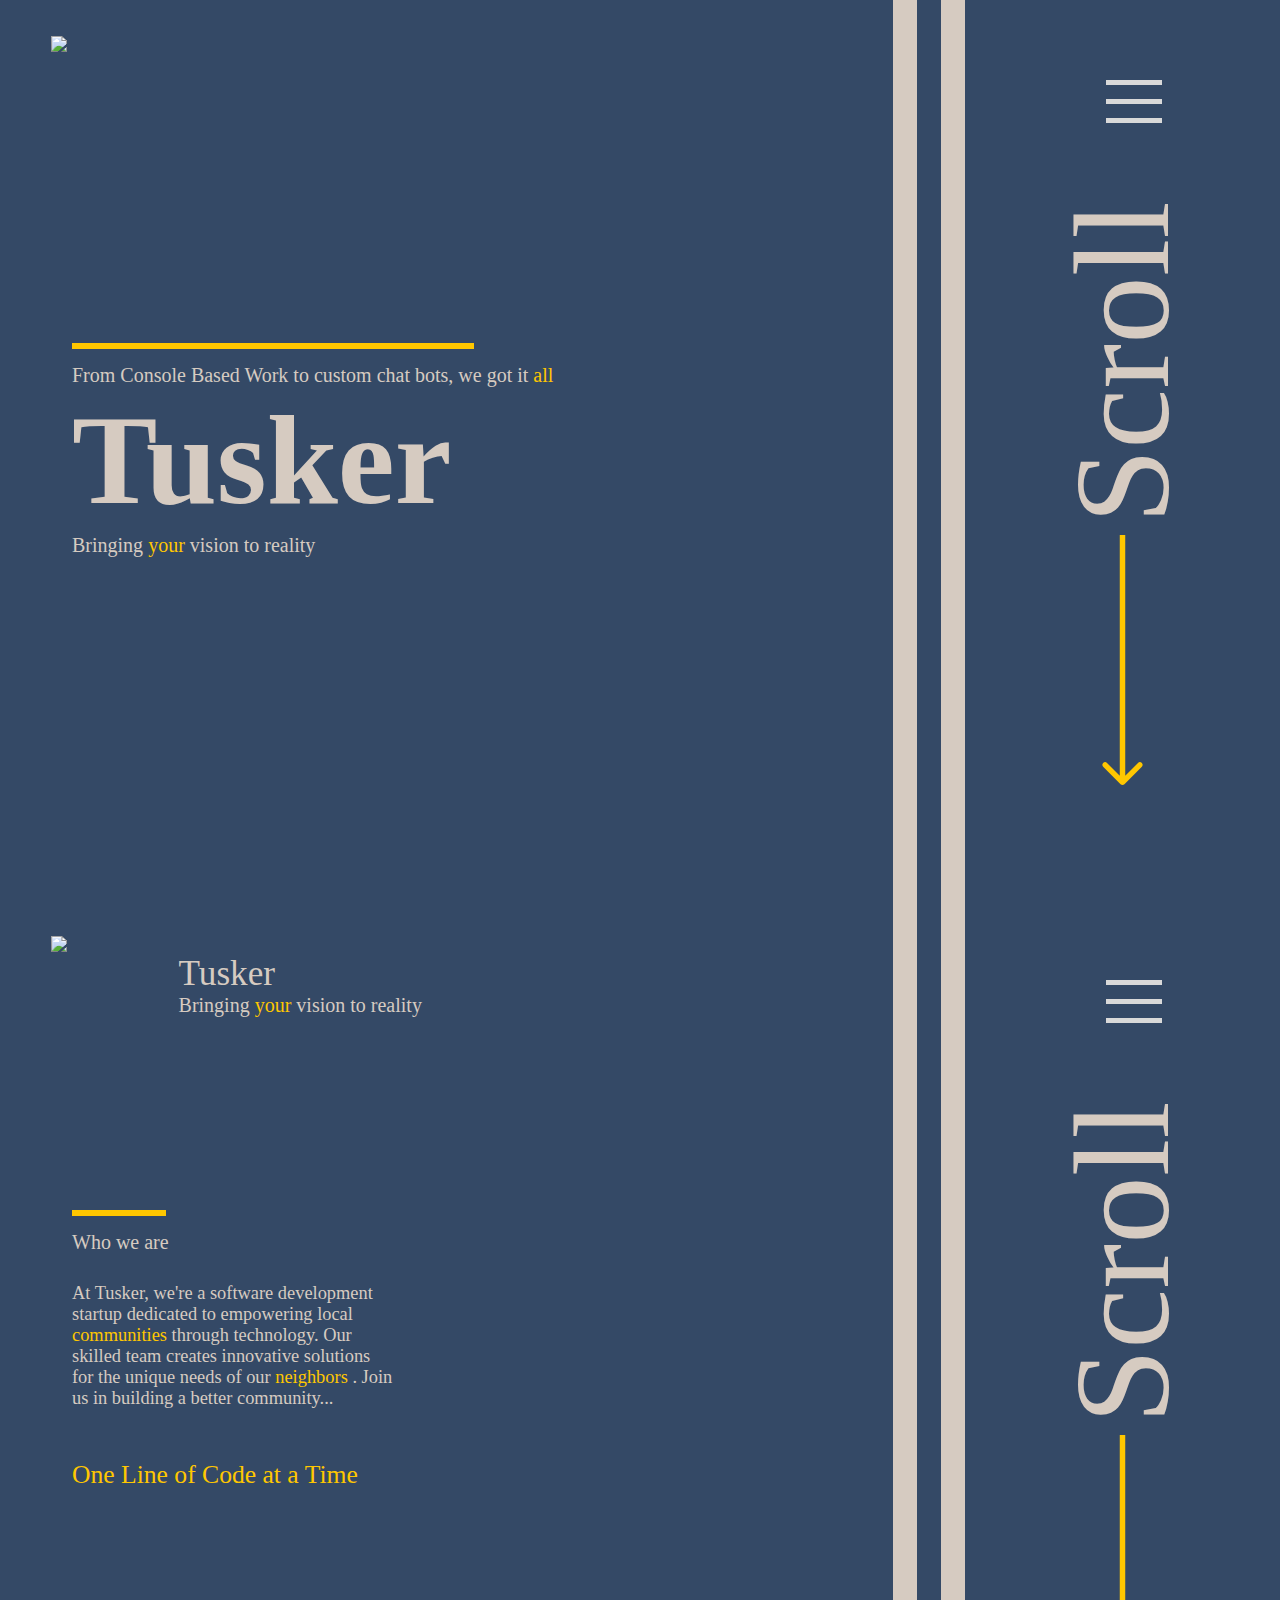
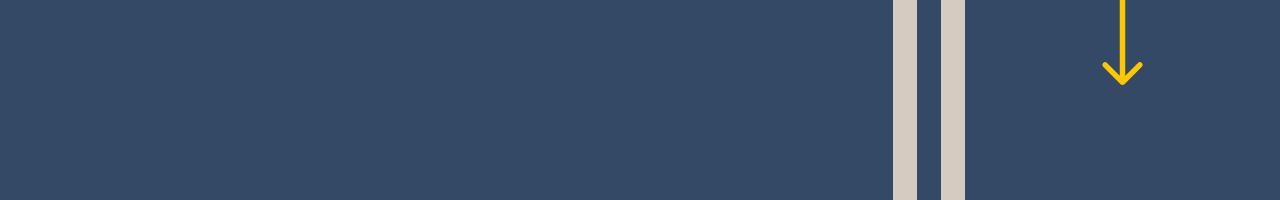
==== index.html @ 4f3f6323 "Created "Scroll"" ====
<!DOCTYPE html>
<html lang="en">
<head>
    <meta charset="UTF-8">
    <meta http-equiv="X-UA-Compatible" content="IE=edge">
    <meta name="viewport" content="width=device-width, initial-scale=1.0">
    <link rel="stylesheet" href="styles.css">
    <style>

        

        html {
            margin-bottom: 0;
            padding-bottom: 0;
    
        }
    
        .scroll-area{
            height: 100vh;
            color: white;
        
        }
    
        .page{
            display: flex;
            flex-direction: row;
        }
    
    
    </style>
    <title>Tusker | About</title>
</head>
<body>
 <div class="scroll-area">
<div class="page">
    <div class="one">
        <img src="./Branding/Tusker-Logo.png" class="logo">

        <div class="scroll-res">
            <h2>Scroll</h2>
            <svg  width="24" height="24" xmlns="http://www.w3.org/2000/svg" fill-rule="evenodd" clip-rule="evenodd"><path d="M11 21.883l-6.235-7.527-.765.644 7.521 9 7.479-9-.764-.645-6.236 7.529v-21.884h-1v21.883z"/></svg>
        </div>
        <div class="landing-body">
            <div class="line"></div>
            <h2>From Console Based Work to custom chat bots, we got it <span class="yellow">all</span></h2>
            <h1>Tusker</h1>
            <h3>Bringing <span class="yellow">your</span> vision to reality</h2>
            <svg class="nav-btn" width="56" height="43" viewBox="0 0 56 43" fill="#D6CBC1" xmlns="http://www.w3.org/2000/svg">
                    <rect width="56" height="5" fill="#D9D9D9"/>
                    <rect y="38" width="56" height="5" fill="#D9D9D9"/>
                    <rect y="19" width="56" height="5" fill="#D9D9D9"/>
            </svg>
        </div>
    </div>   
    <div class="two"></div>   
    <div class="three"></div>  
    <div class="four"></div>  
    <div class="five">
        <div class="sidebar">
            <h1>Scroll</h1>
            <svg width="75" height="250" viewBox="0 0 46 274" fill="none" xmlns="http://www.w3.org/2000/svg">
                <path d="M20.8787 273.121C22.0503 274.293 23.9497 274.293 25.1213 273.121L44.2132 254.029C45.3848 252.858 45.3848 250.958 44.2132 249.787C43.0416 248.615 41.1421 248.615 39.9706 249.787L23 266.757L6.02944 249.787C4.85786 248.615 2.95837 248.615 1.7868 249.787C0.615223 250.958 0.615223 252.858 1.7868 254.029L20.8787 273.121ZM20 0L20 271H26L26 0L20 0Z" fill="#FFC700"/>
                </svg>
                
        </div>
        <svg class="nav-btn" width="56" height="43" viewBox="0 0 56 43" fill="#D6CBC1" xmlns="http://www.w3.org/2000/svg">
            <rect width="56" height="5" fill="#D9D9D9"/>
            <rect y="38" width="56" height="5" fill="#D9D9D9"/>
            <rect y="19" width="56" height="5" fill="#D9D9D9"/>
            </svg>
    </div>
</div>  
</div>

 <div  class="scroll-area">
    <div class="page">
        <div class="one">
            <img src="./Branding/Tusker-Logo.png" class="logo1">
            <div class="scroll-res">
                <h2>Scroll</h2>
                <svg  width="24" height="24" xmlns="http://www.w3.org/2000/svg" fill-rule="evenodd" clip-rule="evenodd"><path d="M11 21.883l-6.235-7.527-.765.644 7.521 9 7.479-9-.764-.645-6.236 7.529v-21.884h-1v21.883z"/></svg>
            </div>
            <svg class="nav-btn1" width="56" height="43" viewBox="0 0 56 43" fill="#D6CBC1" xmlns="http://www.w3.org/2000/svg">
                <rect width="56" height="5" fill="#D9D9D9"/>
                <rect y="38" width="56" height="5" fill="#D9D9D9"/>
                <rect y="19" width="56" height="5" fill="#D9D9D9"/>
        </svg>
            <div class="branding">
                <h1>Tusker</h1>
                <h2>Bringing <span class="yellow">your</span> vision to reality</h2>
            </div>
            <div class="scroll-res1">
                <h2>Scroll</h2>
                <svg  width="24" height="24" xmlns="http://www.w3.org/2000/svg" fill-rule="evenodd" clip-rule="evenodd"><path d="M11 21.883l-6.235-7.527-.765.644 7.521 9 7.479-9-.764-.645-6.236 7.529v-21.884h-1v21.883z"/></svg>
            </div>
            <div class="about-body">
                <div class="line" style="width: 11.41%;"></div>
                <h2>Who we are</h2>
                <h3>At Tusker, we're a software development startup dedicated to empowering local <span class="yellow">communities</span>  through technology. Our skilled team creates innovative solutions for the unique needs of our <span class="yellow">neighbors</span> . Join us in building a better community...</h2>
                <h1>One Line of Code at a Time</h1>
    
            </div>
        </div>   
        <div class="two"></div>   
        <div class="three"></div>  
        <div class="four"></div>  
        <div class="five">
            <div class="sidebar">
                <h1>Scroll</h1>
                <svg width="75" height="250" viewBox="0 0 46 274" fill="none" xmlns="http://www.w3.org/2000/svg">
                    <path d="M20.8787 273.121C22.0503 274.293 23.9497 274.293 25.1213 273.121L44.2132 254.029C45.3848 252.858 45.3848 250.958 44.2132 249.787C43.0416 248.615 41.1421 248.615 39.9706 249.787L23 266.757L6.02944 249.787C4.85786 248.615 2.95837 248.615 1.7868 249.787C0.615223 250.958 0.615223 252.858 1.7868 254.029L20.8787 273.121ZM20 0L20 271H26L26 0L20 0Z" fill="#FFC700"/>
                    </svg>
                    
            </div>
            <svg class="nav-btn1" width="56" height="43" viewBox="0 0 56 43" fill="#D6CBC1" xmlns="http://www.w3.org/2000/svg">
                <rect width="56" height="5" fill="#D9D9D9"/>
                <rect y="38" width="56" height="5" fill="#D9D9D9"/>
                <rect y="19" width="56" height="5" fill="#D9D9D9"/>
                </svg>
    
        </div>  
    </div>





 
</body>

</html>
---- styles.css ----
@font-face {
    font-family: "Alef";
    src: url("/Fonts/Alef/Alef-Regular.ttf")
  }




body {
	margin: 0;
	padding: 0;
    height:100vh;
    overflow-x: hidden;
    background-color: #2f3233;
    overflow-y: auto;
}

.scroll-cont{
    display: flex;
    flex-direction: column;
}

.scroll-cont,.area{
    height: 600px
}



.one{
    height: 100vh;
    width: 69.792%;
    background-color: #344966;
    display: flex;
    flex-direction: column;
    justify-content: center;
}

.one .nav-btn{
    visibility: hidden;
}



.two{
    height: 100vh;
    width: 1.875%;
    background-color: #D6CBC1;
}

.three{
    height: 100vh;
    width: 1.875%;
    background-color: #344966;
}

.four{
    height: 100vh;
    width: 1.875%;
    background-color: #D6CBC1;
}

.five{
    height: 100vh;
    width: 24.583%;
    background-color: #344966;
}

.logo{
    position: absolute;
    top: 3.98%;
    left: 4.01%;
    height: 14%;

}

.logo1{
    position: absolute;
    top: 103.98%;
    left: 4.01%;
    height: 14%;

}

.branding{
    position: absolute;
    top: 106%;
    left: 13.95%;
    height: 14%;

}

.branding *{
    margin:0;
}

.branding h1{
    font-size: 2.2rem;
    font-family: Alef;
    color: #D6CBC1;
    font-weight: lighter;
}

.branding h2{
    font-size: 1.25rem;
    font-family: Alef;
    color: #D6CBC1;
    font-weight: lighter;

}



.landing-body{
    display: flex;
    flex-direction: column;
    align-items: flex-start;
    margin-left:8.06% ;
}

.landing-body *{
    margin-top: 0;
    margin-bottom: 0;
}

.yellow{
    color: #FFC700;
}

.line{

    border:none;
    width: 402px;
    height: 6px;
    background-color: #FFC700;

}

.scroll-res{
    visibility: hidden;
    position: absolute;
    left: 50%;
    bottom: 3%;
    display: flex;
    flex-direction: column;
    align-items: center;


}

.scroll-res *{
    margin: 0;
}

.scroll-res h2{
    color: #D6CBC1;
    font-family: Alef;
    font-size: 1rem;
}

.scroll-res svg{
    fill: #FFC700;
}

.scroll-res1{
    visibility: hidden;
    position: absolute;
    left: 50%;
    bottom: -97%;
    display: flex;
    flex-direction: column;
    align-items: center;


}

.scroll-res1 *{
    margin: 0;
}

.scroll-res1 h2{
    color: #D6CBC1;
    font-family: Alef;
    font-size: 1rem;
}

.scroll-res1 svg{
    fill: #FFC700;
}

.landing-body h2{
    color: #D6CBC1;
    font-family: Alef;
    font-weight: lighter;
    font-size: 1.25rem;
    margin-top: 15px;
    text-align: center;

}

.landing-body h1{
    font-family: Alef;
    font-size: 8rem;
    color: #D6CBC1;
}

.landing-body h3{
    color: #D6CBC1;
    font-family: Alef;
    font-weight: lighter;
    font-size: 1.25rem;
    margin-top: 0;
}

.sidebar{
    display: flex;
    flex-direction: column;
    justify-content: center;
    align-items: center;
    height: 100%;
 
   
  
}

.sidebar h1{
    transform: rotate(270deg);
    color: #D6CBC1;
    font-family: Alef;
    font-size: 15vh;
    font-weight: lighter;
    margin-top: 54%;
   

}

.sidebar svg{
    margin-top: 1.2%;
    fill: #D6CBC1;
}

.nav-btn{
    position: absolute;
    top: 8.89%;
    left: 86.40%;
}

.nav-btn1{
    position: absolute;
    top: 108.89%;
    left: 86.40%;
}

.about-body{
    display: flex;
    flex-direction: column;
    align-items: flex-start;
    margin-left:8.06% ;
}

.about-body *{
    margin-top: 0;
    margin-bottom: 0;
}

.about-body h2{
    color: #D6CBC1;
    font-family: Alef;
    font-weight: lighter;
    font-size: 1.25rem;
    margin-top: 15px;
    text-align: center;
}

.about-body h3{
    width: 39.4%;
    color: #D6CBC1;
    font-family: Alef;
    font-weight: lighter;
    font-size: 1.15rem;
    margin-top: 3.61%;
    text-align: left;

}

.about-body h1{
    font-family: Alef;
    font-size: 1.6rem;
    color: #FFC700;
    margin-top: 6.203%;
    font-weight: lighter;
    text-align: center;
}






@media only screen and (max-width: 1200px){

}

@media only screen and (max-width: 800px){
	.two{
        display: none;
    }

    .three{
        display: none;
    }

    .four{
        display: none;
    }

    .five{
        display: none;
    }

    .one{
        width: 100%;
    }
    .landing-body{
        justify-content: center;
        align-items: center;
    }

    .one .nav-btn{
        visibility: visible;
    }

    
    .one .nav-btn1{
        visibility: visible;
    }


    .scroll-res{
        visibility: visible;
    }

    .scroll-res1{
        visibility: visible;
    }

    .about-body{
        justify-content: center;
        align-items: center;
    }
    .about-body h3{
        text-align: center;
    }

    .branding{
        display: none;
    }
}
@media only screen and (max-width: 425px){
.one *{
    padding-right: 10px;
}

}

@media only screen and (max-height: 425px){
    
    
    }
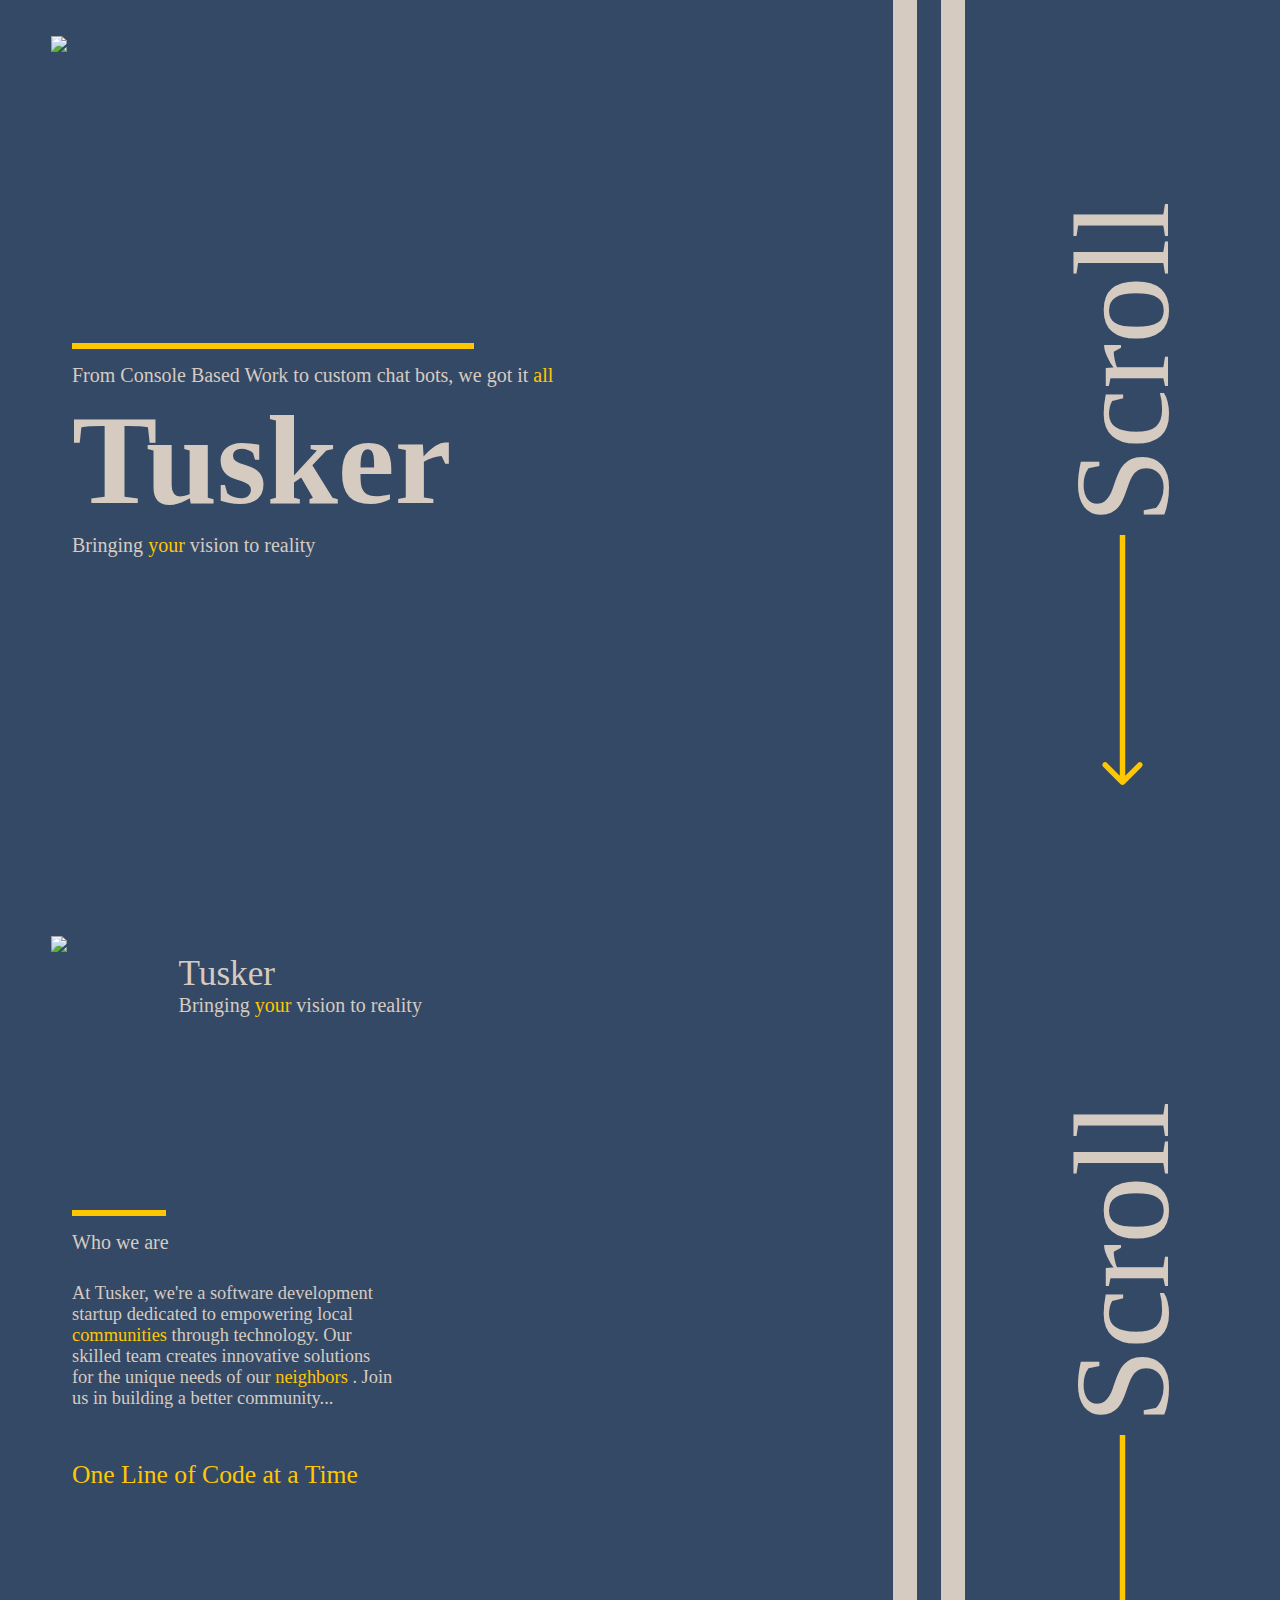
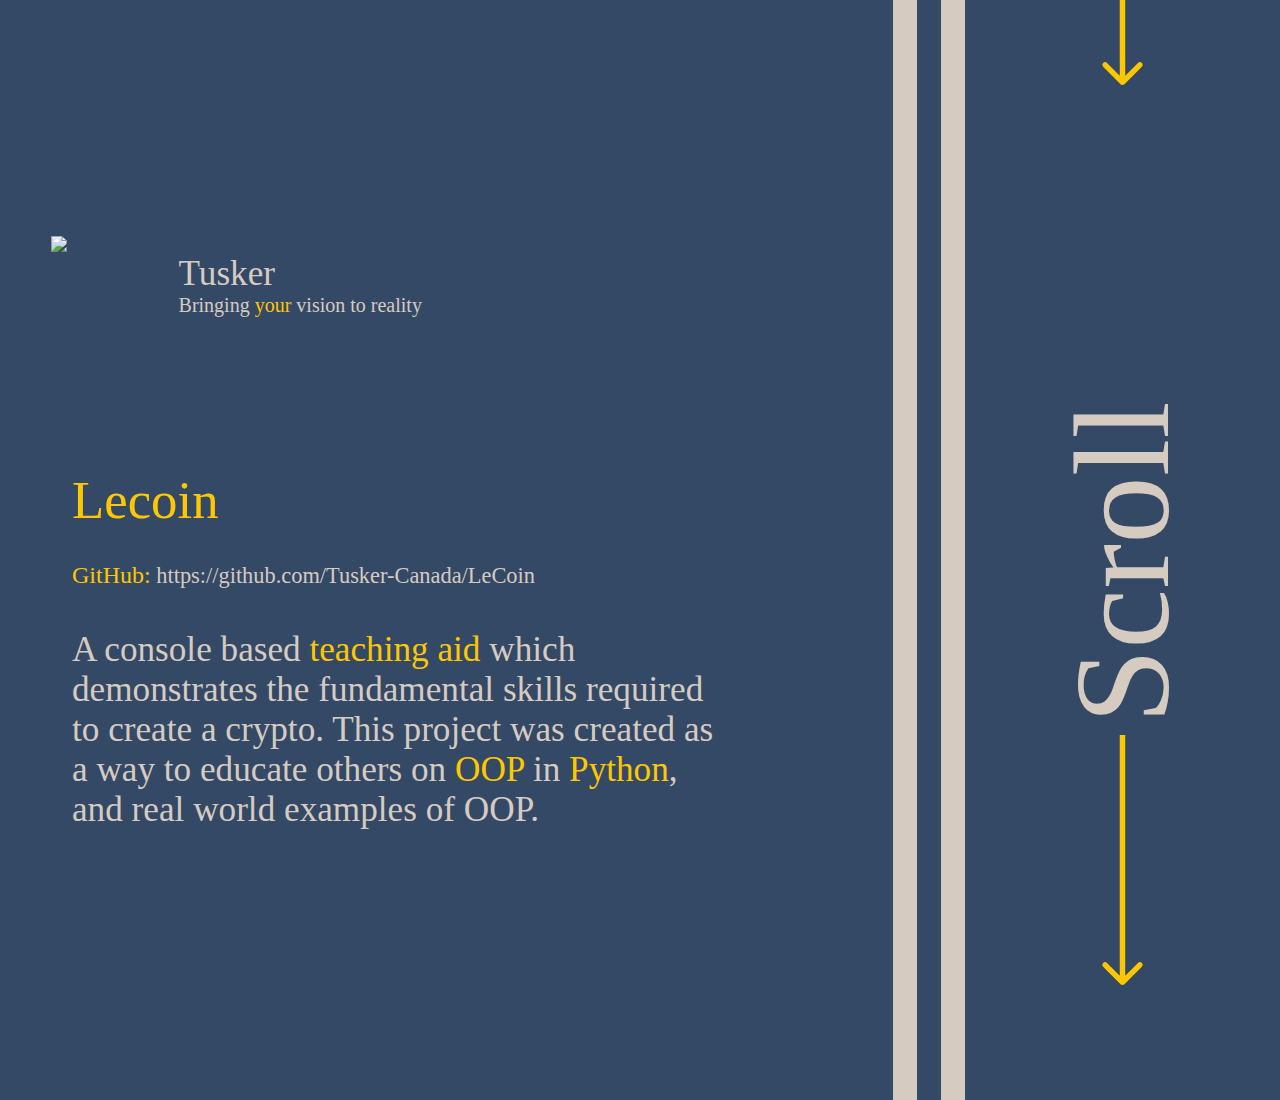
==== commit b8245d73: "Got rid of nav-btn" ====
--- a/index.html
+++ b/index.html
@@ -12,12 +12,15 @@
         html {
             margin-bottom: 0;
             padding-bottom: 0;
+            scroll-snap-type: y mandatory;
+
     
         }
     
         .scroll-area{
             height: 100vh;
             color: white;
+            scroll-snap-align: center;
         
         }
     
@@ -32,7 +35,7 @@
 </head>
 <body>
  <div class="scroll-area">
-<div class="page">
+<div class="page home">
     <div class="one">
         <img src="./Branding/Tusker-Logo.png" class="logo">
 
@@ -45,11 +48,7 @@
             <h2>From Console Based Work to custom chat bots, we got it <span class="yellow">all</span></h2>
             <h1>Tusker</h1>
             <h3>Bringing <span class="yellow">your</span> vision to reality</h2>
-            <svg class="nav-btn" width="56" height="43" viewBox="0 0 56 43" fill="#D6CBC1" xmlns="http://www.w3.org/2000/svg">
-                    <rect width="56" height="5" fill="#D9D9D9"/>
-                    <rect y="38" width="56" height="5" fill="#D9D9D9"/>
-                    <rect y="19" width="56" height="5" fill="#D9D9D9"/>
-            </svg>
+
         </div>
     </div>   
     <div class="two"></div>   
@@ -63,28 +62,19 @@
                 </svg>
                 
         </div>
-        <svg class="nav-btn" width="56" height="43" viewBox="0 0 56 43" fill="#D6CBC1" xmlns="http://www.w3.org/2000/svg">
-            <rect width="56" height="5" fill="#D9D9D9"/>
-            <rect y="38" width="56" height="5" fill="#D9D9D9"/>
-            <rect y="19" width="56" height="5" fill="#D9D9D9"/>
-            </svg>
+
     </div>
 </div>  
 </div>
 
  <div  class="scroll-area">
-    <div class="page">
+    <div class="page about">
         <div class="one">
             <img src="./Branding/Tusker-Logo.png" class="logo1">
             <div class="scroll-res">
                 <h2>Scroll</h2>
                 <svg  width="24" height="24" xmlns="http://www.w3.org/2000/svg" fill-rule="evenodd" clip-rule="evenodd"><path d="M11 21.883l-6.235-7.527-.765.644 7.521 9 7.479-9-.764-.645-6.236 7.529v-21.884h-1v21.883z"/></svg>
             </div>
-            <svg class="nav-btn1" width="56" height="43" viewBox="0 0 56 43" fill="#D6CBC1" xmlns="http://www.w3.org/2000/svg">
-                <rect width="56" height="5" fill="#D9D9D9"/>
-                <rect y="38" width="56" height="5" fill="#D9D9D9"/>
-                <rect y="19" width="56" height="5" fill="#D9D9D9"/>
-        </svg>
             <div class="branding">
                 <h1>Tusker</h1>
                 <h2>Bringing <span class="yellow">your</span> vision to reality</h2>
@@ -112,14 +102,49 @@
                     </svg>
                     
             </div>
-            <svg class="nav-btn1" width="56" height="43" viewBox="0 0 56 43" fill="#D6CBC1" xmlns="http://www.w3.org/2000/svg">
-                <rect width="56" height="5" fill="#D9D9D9"/>
-                <rect y="38" width="56" height="5" fill="#D9D9D9"/>
-                <rect y="19" width="56" height="5" fill="#D9D9D9"/>
-                </svg>
+
     
-        </div>  
+        </div> 
+    </div> 
+</div>
+
+<div class="scroll-area">
+    <div class="page lecoin">
+        <div class="one">
+
+            <img src="./Branding/Tusker-Logo.png" class="logo2">
+            <div class="branding1">
+                <h1>Tusker</h1>
+                <h2>Bringing <span class="yellow">your</span> vision to reality</h2>
+            </div>
+
+            <div class="scroll-res2">
+                <h2>Scroll</h2>
+                <svg  width="24" height="24" xmlns="http://www.w3.org/2000/svg" fill-rule="evenodd" clip-rule="evenodd"><path d="M11 21.883l-6.235-7.527-.765.644 7.521 9 7.479-9-.764-.645-6.236 7.529v-21.884h-1v21.883z"/></svg>
+            </div>
+
+            <div class="lecoin-body">
+                <h1>Lecoin</h1>
+                <h3> <span class="yellow">GitHub:</span> https://github.com/Tusker-Canada/LeCoin</h3>
+                <h2>A console based <span class="yellow">teaching aid</span> which demonstrates the fundamental skills required to create a crypto. This project was created as a way to educate others on <span class="yellow">OOP</span> in <span class="yellow">Python</span>, and real world examples of OOP.</h2>
+            </div>
+        </div>
+        <div class="two"></div>
+        <div class="three"></div>
+        <div class="four"></div>
+        <div class="five">
+            <div class="sidebar">
+                <h1>Scroll</h1>
+                <svg width="75" height="250" viewBox="0 0 46 274" fill="none" xmlns="http://www.w3.org/2000/svg">
+                    <path d="M20.8787 273.121C22.0503 274.293 23.9497 274.293 25.1213 273.121L44.2132 254.029C45.3848 252.858 45.3848 250.958 44.2132 249.787C43.0416 248.615 41.1421 248.615 39.9706 249.787L23 266.757L6.02944 249.787C4.85786 248.615 2.95837 248.615 1.7868 249.787C0.615223 250.958 0.615223 252.858 1.7868 254.029L20.8787 273.121ZM20 0L20 271H26L26 0L20 0Z" fill="#FFC700"/>
+                    </svg>
+                    
+            </div>
+
+        </div>
+
     </div>
+</div>
 
 
 
--- a/styles.css
+++ b/styles.css
@@ -15,14 +15,7 @@
     overflow-y: auto;
 }
 
-.scroll-cont{
-    display: flex;
-    flex-direction: column;
-}
-
-.scroll-cont,.area{
-    height: 600px
-}
+
 
 
 
@@ -165,7 +158,7 @@
     visibility: hidden;
     position: absolute;
     left: 50%;
-    bottom: -97%;
+    bottom: 190%;
     display: flex;
     flex-direction: column;
     align-items: center;
@@ -184,6 +177,32 @@
 }
 
 .scroll-res1 svg{
+    fill: #FFC700;
+}
+
+.scroll-res2{
+    visibility: hidden;
+    position: absolute;
+    left: 50%;
+    bottom: 190%;
+    display: flex;
+    flex-direction: column;
+    align-items: center;
+
+
+}
+
+.scroll-res2 *{
+    margin: 0;
+}
+
+.scroll-res2 h2{
+    color: #D6CBC1;
+    font-family: Alef;
+    font-size: 1rem;
+}
+
+.scroll-res2 svg{
     fill: #FFC700;
 }
 
@@ -210,6 +229,9 @@
     font-size: 1.25rem;
     margin-top: 0;
 }
+
+
+/*SideBar*/
 
 .sidebar{
     display: flex;
@@ -238,17 +260,9 @@
     fill: #D6CBC1;
 }
 
-.nav-btn{
-    position: absolute;
-    top: 8.89%;
-    left: 86.40%;
-}
-
-.nav-btn1{
-    position: absolute;
-    top: 108.89%;
-    left: 86.40%;
-}
+
+
+/* About Body */
 
 .about-body{
     display: flex;
@@ -293,7 +307,99 @@
 
 
 
-
+/*Page 3*/
+
+
+.lecoin .one{
+    background-image: url(./Lecoin.png);
+    background-position: center;
+}
+
+.logo2{
+        position: absolute;
+        top: 203.98%;
+        left: 4.01%;
+        height: 14%;
+    
+}
+
+.branding1{
+    position: absolute;
+    top: 206%;
+    left: 13.95%;
+    height: 14%;
+
+}
+
+.branding1 *{
+    margin:0;
+}
+
+.branding1 h1{
+    font-size: 2.2rem;
+    font-family: Alef;
+    color: #D6CBC1;
+    font-weight: lighter;
+}
+
+.branding1 h2{
+    font-size: 1.25rem;
+    font-family: Alef;
+    color: #D6CBC1;
+    font-weight: lighter;
+
+}
+
+.lecoin-body{
+    display: flex;
+    flex-direction: column;
+    align-items: flex-start;
+    margin-left:8.06% ;
+}
+
+.lecoin-body *{
+    margin-top: 0;
+    margin-bottom: 0;
+}
+
+.lecoin-body h1{
+    font-family: Alef;
+    color: #FFC700;
+    font-size: 3.3rem;
+    font-weight: lighter;
+    margin-bottom: 3.90%;
+}
+
+.lecoin-body h3{
+    color: #D6CBC1;
+    font-family: Alef;
+    font-size: 1.4rem;
+    margin-bottom: 5%;
+    font-weight: lighter;
+}
+
+.lecoin-body h3 span{
+    font-family: Alef;
+    font-size: 1.5rem;
+}
+
+.lecoin-body h2{
+    width: 80%;
+    font-size: 2.2rem;
+    font-family: Alef;
+    color: #D6CBC1;
+    font-weight: lighter;
+}
+
+
+
+
+
+
+
+
+
+/*Media Queries */
 
 
 @media only screen and (max-width: 1200px){
@@ -334,12 +440,19 @@
         visibility: visible;
     }
 
+    .one .nav-btn2{
+        visibility: visible;
+    }
 
     .scroll-res{
         visibility: visible;
     }
 
     .scroll-res1{
+        visibility: visible;
+    }
+
+    .scroll-res2{
         visibility: visible;
     }
 
@@ -351,7 +464,25 @@
         text-align: center;
     }
 
+    .lecoin-body{
+
+        justify-content: center;
+        align-items: center;
+    }
+
+    .lecoin-body h2{
+        font-size: 1.5rem;
+    }
+
+    .lecoin-body h3{
+        font-size: 1.25rem;
+    }
+
     .branding{
+        display: none;
+    }
+
+    .branding1{
         display: none;
     }
 }
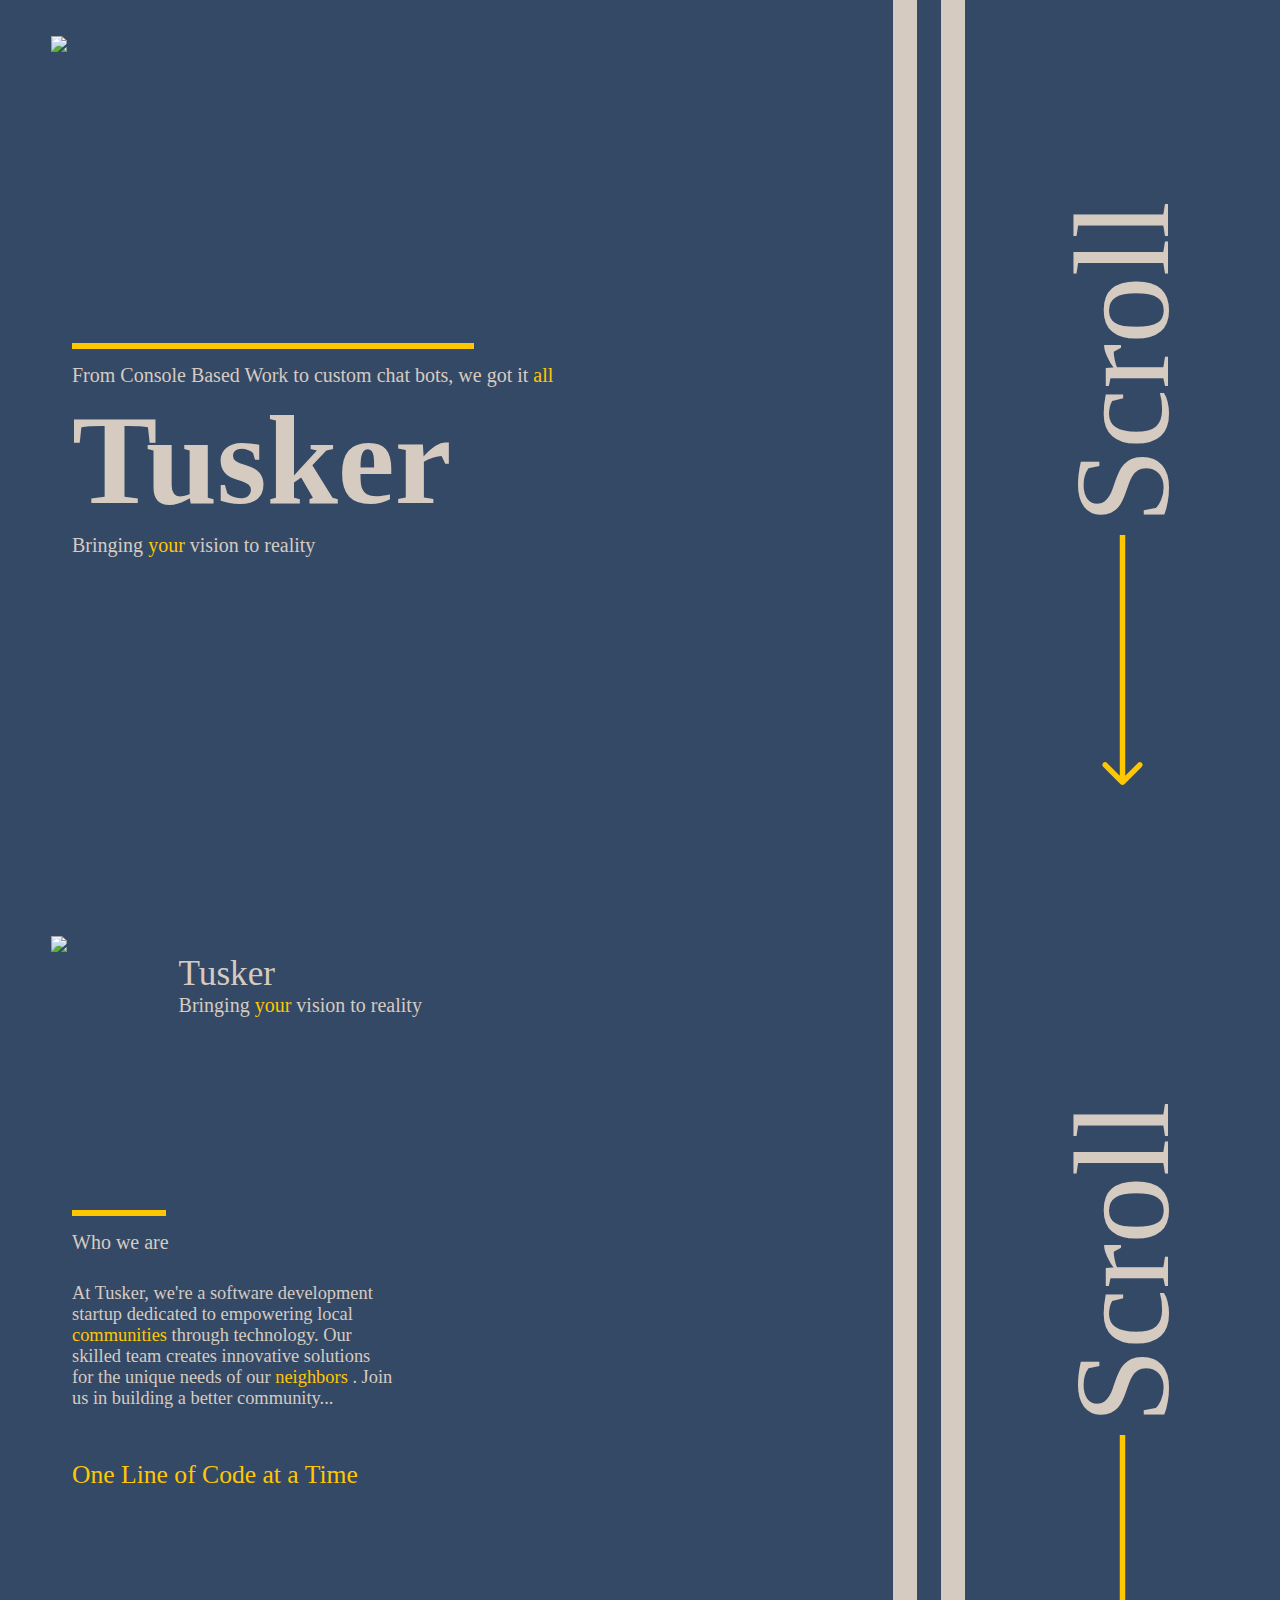
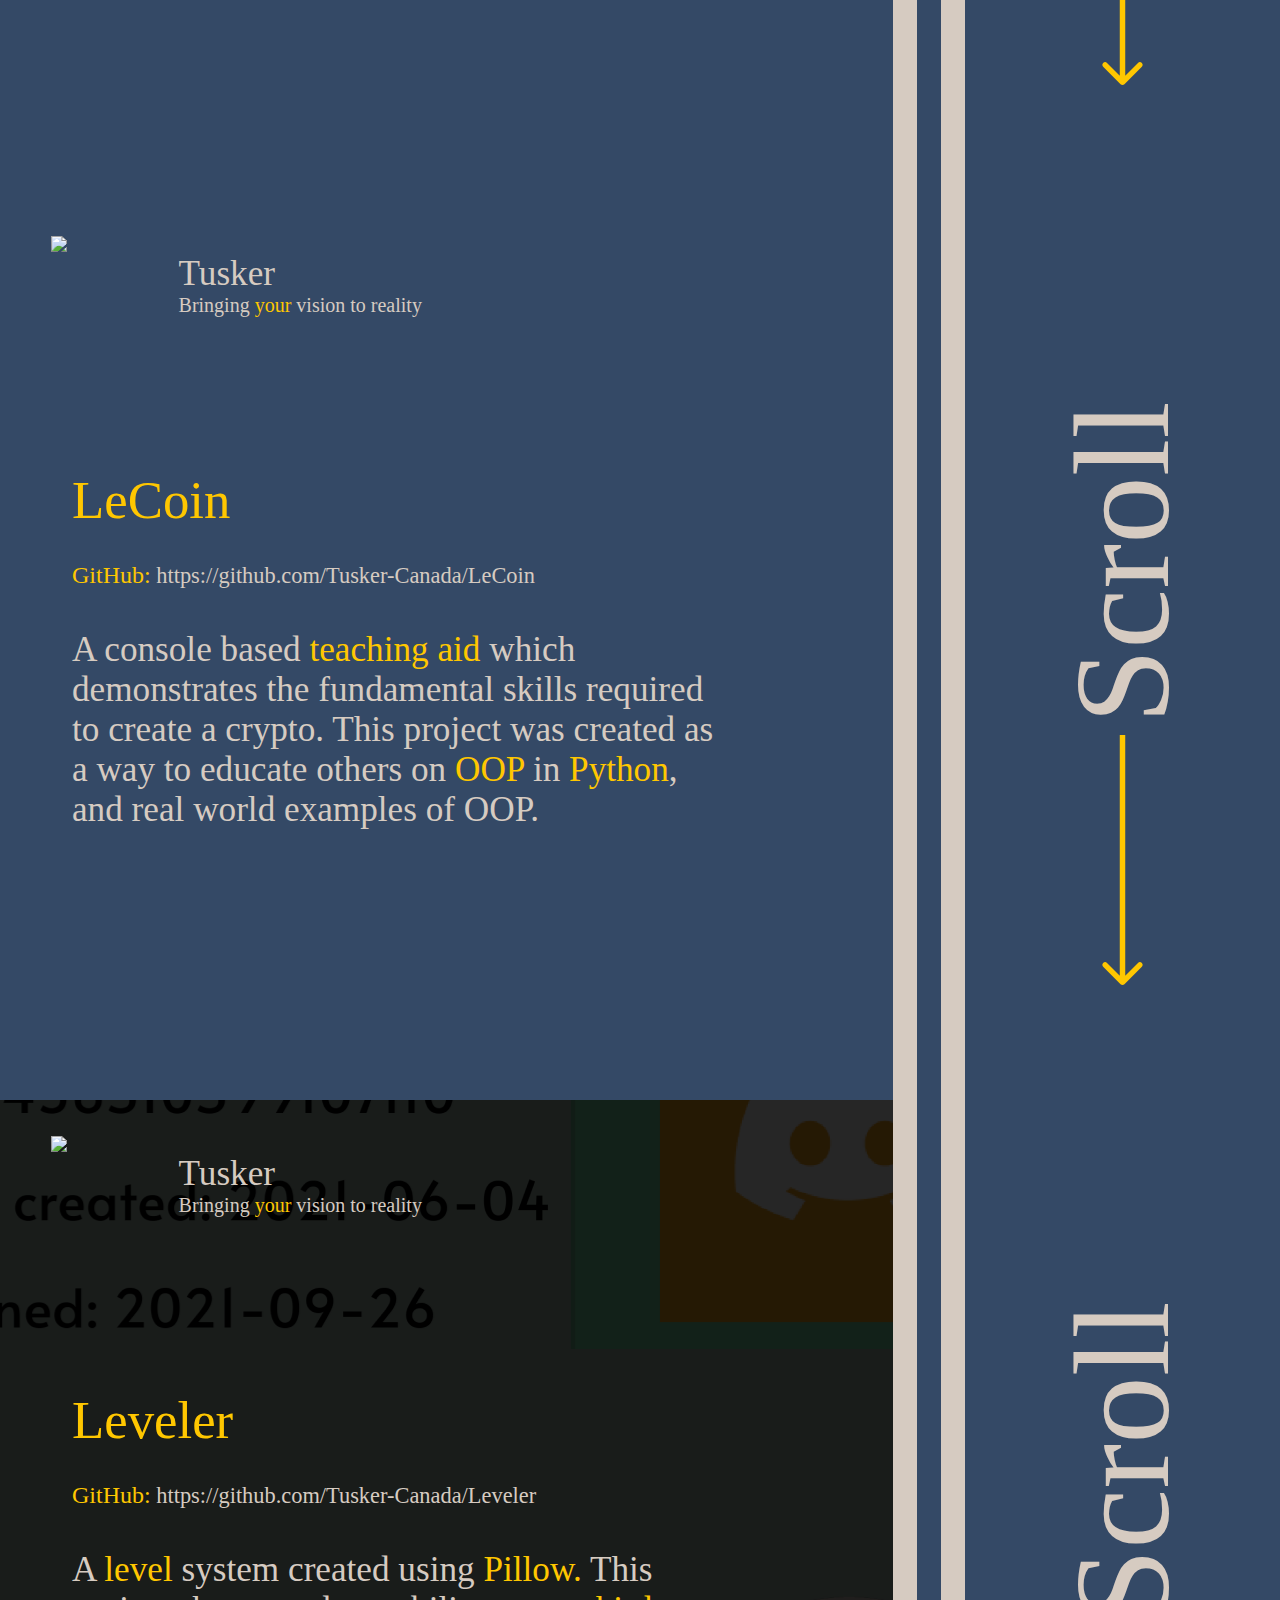
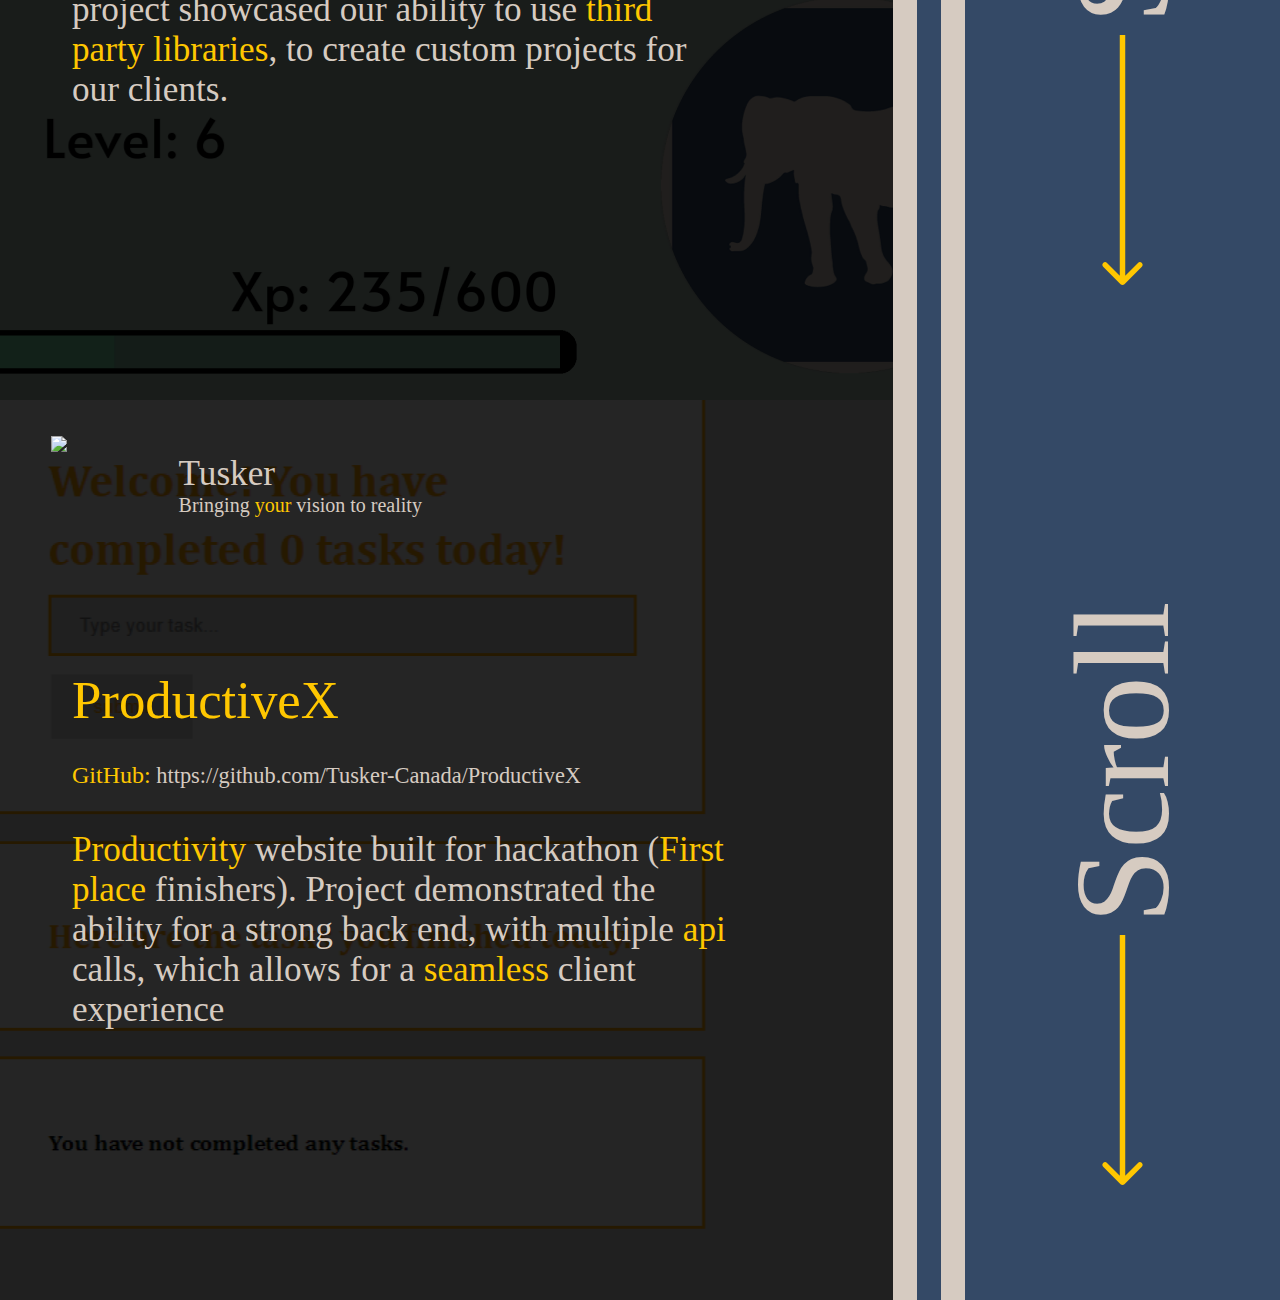
==== commit 91b94338: "Added page 4 and 5" ====
--- a/index.html
+++ b/index.html
@@ -124,7 +124,7 @@
             </div>
 
             <div class="lecoin-body">
-                <h1>Lecoin</h1>
+                <h1>LeCoin</h1>
                 <h3> <span class="yellow">GitHub:</span> https://github.com/Tusker-Canada/LeCoin</h3>
                 <h2>A console based <span class="yellow">teaching aid</span> which demonstrates the fundamental skills required to create a crypto. This project was created as a way to educate others on <span class="yellow">OOP</span> in <span class="yellow">Python</span>, and real world examples of OOP.</h2>
             </div>
@@ -146,9 +146,82 @@
     </div>
 </div>
 
-
-
-
+<div class="scroll-area">
+    <div class="page leveler">
+        <div class="one">
+
+            <img src="./Branding/Tusker-Logo.png" class="logo3">
+            <div class="branding2">
+                <h1>Tusker</h1>
+                <h2>Bringing <span class="yellow">your</span> vision to reality</h2>
+            </div>
+
+            <div class="scroll-res2">
+                <h2>Scroll</h2>
+                <svg  width="24" height="24" xmlns="http://www.w3.org/2000/svg" fill-rule="evenodd" clip-rule="evenodd"><path d="M11 21.883l-6.235-7.527-.765.644 7.521 9 7.479-9-.764-.645-6.236 7.529v-21.884h-1v21.883z"/></svg>
+            </div>
+
+            <div class="leveler-body">
+                <h1>Leveler</h1>
+                <h3> <span class="yellow">GitHub:</span> https://github.com/Tusker-Canada/Leveler</h3>
+                <h2>A <span class="yellow">level</span> system created using <span class="yellow">Pillow.</span> This project showcased our ability to use <span class="yellow">third party libraries</span>, to create custom projects for our clients.</h2>
+            </div>
+        </div>
+        <div class="two"></div>
+        <div class="three"></div>
+        <div class="four"></div>
+        <div class="five">
+            <div class="sidebar">
+                <h1>Scroll</h1>
+                <svg width="75" height="250" viewBox="0 0 46 274" fill="none" xmlns="http://www.w3.org/2000/svg">
+                    <path d="M20.8787 273.121C22.0503 274.293 23.9497 274.293 25.1213 273.121L44.2132 254.029C45.3848 252.858 45.3848 250.958 44.2132 249.787C43.0416 248.615 41.1421 248.615 39.9706 249.787L23 266.757L6.02944 249.787C4.85786 248.615 2.95837 248.615 1.7868 249.787C0.615223 250.958 0.615223 252.858 1.7868 254.029L20.8787 273.121ZM20 0L20 271H26L26 0L20 0Z" fill="#FFC700"/>
+                    </svg>
+                    
+            </div>
+
+        </div>
+
+    </div>
+</div>
+
+
+<div class="scroll-area">
+    <div class="page productive">
+        <div class="one">
+
+            <img src="./Branding/Tusker-Logo.png" class="logo4">
+            <div class="branding3">
+                <h1>Tusker</h1>
+                <h2>Bringing <span class="yellow">your</span> vision to reality</h2>
+            </div><span class="yellow"></span>
+
+            <div class="scroll-res2">
+                <h2>Scroll</h2>
+                <svg  width="24" height="24" xmlns="http://www.w3.org/2000/svg" fill-rule="evenodd" clip-rule="evenodd"><path d="M11 21.883l-6.235-7.527-.765.644 7.521 9 7.479-9-.764-.645-6.236 7.529v-21.884h-1v21.883z"/></svg>
+            </div>
+
+            <div class="productive-body">
+                <h1>ProductiveX</h1>
+                <h3> <span class="yellow">GitHub:</span> https://github.com/Tusker-Canada/ProductiveX</h3>
+                <h2><span class="yellow">Productivity</span> website built for hackathon (<span class="yellow">First place</span> finishers). Project demonstrated the ability for a strong back end, with multiple <span class="yellow">api</span> calls, which allows for a <span class="yellow">seamless</span> client experience</h2>
+            </div>
+        </div>
+        <div class="two"></div>
+        <div class="three"></div>
+        <div class="four"></div>
+        <div class="five">
+            <div class="sidebar">
+                <h1>Scroll</h1>
+                <svg width="75" height="250" viewBox="0 0 46 274" fill="none" xmlns="http://www.w3.org/2000/svg">
+                    <path d="M20.8787 273.121C22.0503 274.293 23.9497 274.293 25.1213 273.121L44.2132 254.029C45.3848 252.858 45.3848 250.958 44.2132 249.787C43.0416 248.615 41.1421 248.615 39.9706 249.787L23 266.757L6.02944 249.787C4.85786 248.615 2.95837 248.615 1.7868 249.787C0.615223 250.958 0.615223 252.858 1.7868 254.029L20.8787 273.121ZM20 0L20 271H26L26 0L20 0Z" fill="#FFC700"/>
+                    </svg>
+                    
+            </div>
+
+        </div>
+
+    </div>
+</div>
 
  
 </body>
--- a/styles.css
+++ b/styles.css
@@ -1,6 +1,6 @@
 @font-face {
     font-family: "Alef";
-    src: url("/Fonts/Alef/Alef-Regular.ttf")
+    src: url("./Fonts/Alef/Alef-Regular.ttf")
   }
 
 
@@ -393,9 +393,177 @@
 
 
 
-
-
-
+/*Page 4 */
+.logo3{
+    position: absolute;
+    top: 303.98%;
+    left: 4.01%;
+    height: 14%;
+
+}
+
+.branding2{
+position: absolute;
+top: 306%;
+left: 13.95%;
+height: 14%;
+
+}
+
+.branding2 *{
+margin:0;
+}
+
+.branding2 h1{
+font-size: 2.2rem;
+font-family: Alef;
+color: #D6CBC1;
+font-weight: lighter;
+}
+
+.branding2 h2{
+font-size: 1.25rem;
+font-family: Alef;
+color: #D6CBC1;
+font-weight: lighter;
+
+}
+
+
+
+
+.leveler-body{
+    display: flex;
+    flex-direction: column;
+    align-items: flex-start;
+    margin-left:8.06% ;
+}
+
+.leveler-body *{
+    margin-top: 0;
+    margin-bottom: 0;
+}
+
+.leveler-body h1{
+    font-family: Alef;
+    color: #FFC700;
+    font-size: 3.3rem;
+    font-weight: lighter;
+    margin-bottom: 3.90%;
+}
+
+.leveler-body h3{
+    color: #D6CBC1;
+    font-family: Alef;
+    font-size: 1.4rem;
+    margin-bottom: 5%;
+    font-weight: lighter;
+}
+
+.leveler-body h3 span{
+    font-family: Alef;
+    font-size: 1.5rem;
+}
+
+.leveler-body h2{
+    width: 80%;
+    font-size: 2.2rem;
+    font-family: Alef;
+    color: #D6CBC1;
+    font-weight: lighter;
+}
+
+.leveler .one{
+    background-image: url(./Leveler.png);
+    background-position: bottom;
+}
+
+
+
+/*Page 5 */
+.logo4{
+    position: absolute;
+    top: 403.98%;
+    left: 4.01%;
+    height: 14%;
+
+}
+
+.branding3{
+position: absolute;
+top: 406%;
+left: 13.95%;
+height: 14%;
+
+}
+
+.branding3 *{
+margin:0;
+}
+
+.branding3 h1{
+font-size: 2.2rem;
+font-family: Alef;
+color: #D6CBC1;
+font-weight: lighter;
+}
+
+.branding3 h2{
+font-size: 1.25rem;
+font-family: Alef;
+color: #D6CBC1;
+font-weight: lighter;
+
+}
+
+
+
+
+.productive-body{
+    display: flex;
+    flex-direction: column;
+    align-items: flex-start;
+    margin-left:8.06% ;
+}
+
+.productive-body *{
+    margin-top: 0;
+    margin-bottom: 0;
+}
+
+.productive-body h1{
+    font-family: Alef;
+    color: #FFC700;
+    font-size: 3.3rem;
+    font-weight: lighter;
+    margin-bottom: 3.90%;
+}
+
+.productive-body h3{
+    color: #D6CBC1;
+    font-family: Alef;
+    font-size: 1.4rem;
+    margin-bottom: 5%;
+    font-weight: lighter;
+}
+
+.productive-body h3 span{
+    font-family: Alef;
+    font-size: 1.5rem;
+}
+
+.productive-body h2{
+    width: 80%;
+    font-size: 2.2rem;
+    font-family: Alef;
+    color: #D6CBC1;
+    font-weight: lighter;
+}
+
+.productive .one{
+    background-image: url(./Productive.png);
+    background-position: bottom;
+}
 
 
 
@@ -431,18 +599,6 @@
         align-items: center;
     }
 
-    .one .nav-btn{
-        visibility: visible;
-    }
-
-    
-    .one .nav-btn1{
-        visibility: visible;
-    }
-
-    .one .nav-btn2{
-        visibility: visible;
-    }
 
     .scroll-res{
         visibility: visible;
@@ -464,6 +620,9 @@
         text-align: center;
     }
 
+
+
+
     .lecoin-body{
 
         justify-content: center;
@@ -483,6 +642,47 @@
     }
 
     .branding1{
+        display: none;
+    }
+
+
+
+    .leveler-body{
+
+        justify-content: center;
+        align-items: center;
+    }
+
+    .leveler-body h2{
+        font-size: 1.5rem;
+    }
+
+    .leveler-body h3{
+        font-size: 1.25rem;
+    }
+
+    .branding2{
+        display: none;
+    }
+
+
+
+
+    .productive-body{
+
+        justify-content: center;
+        align-items: center;
+    }
+
+    .productive-body h2{
+        font-size: 1.5rem;
+    }
+
+    .productive-body h3{
+        font-size: 1.25rem;
+    }
+
+    .branding3{
         display: none;
     }
 }
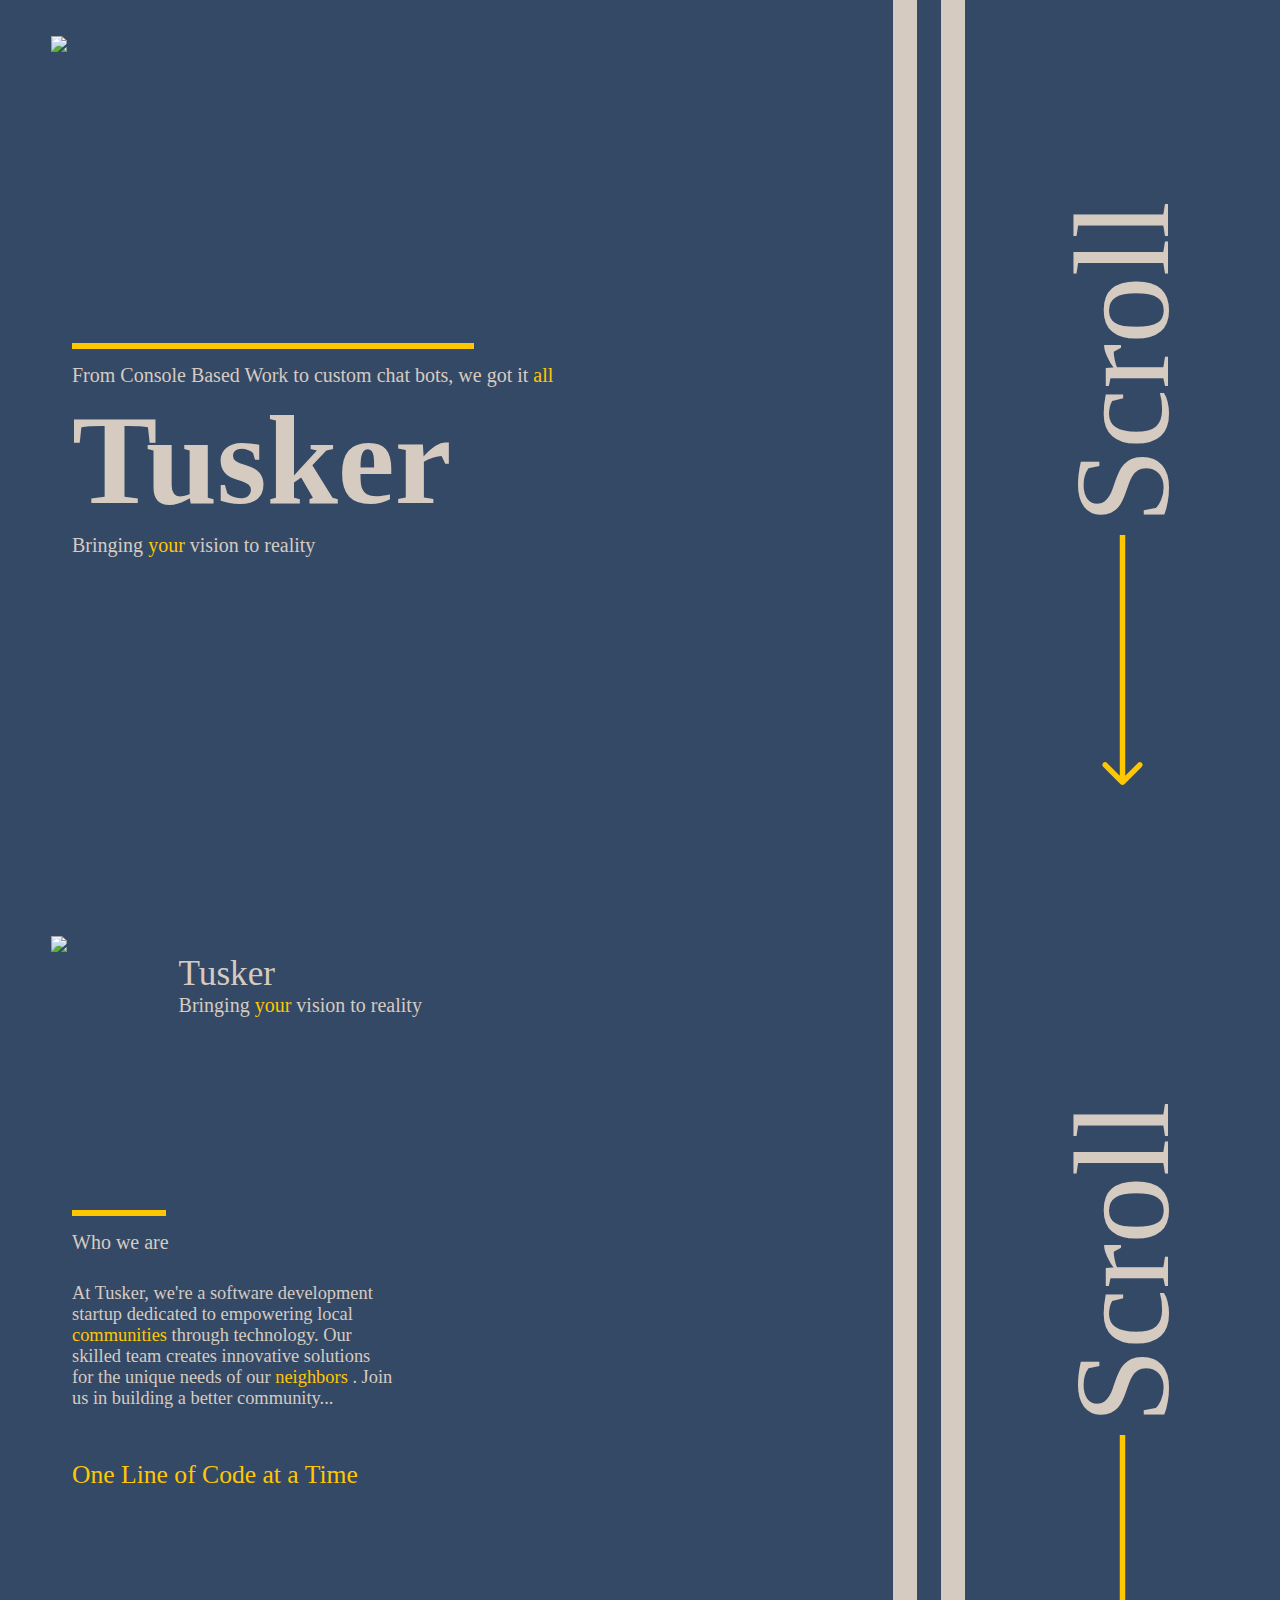
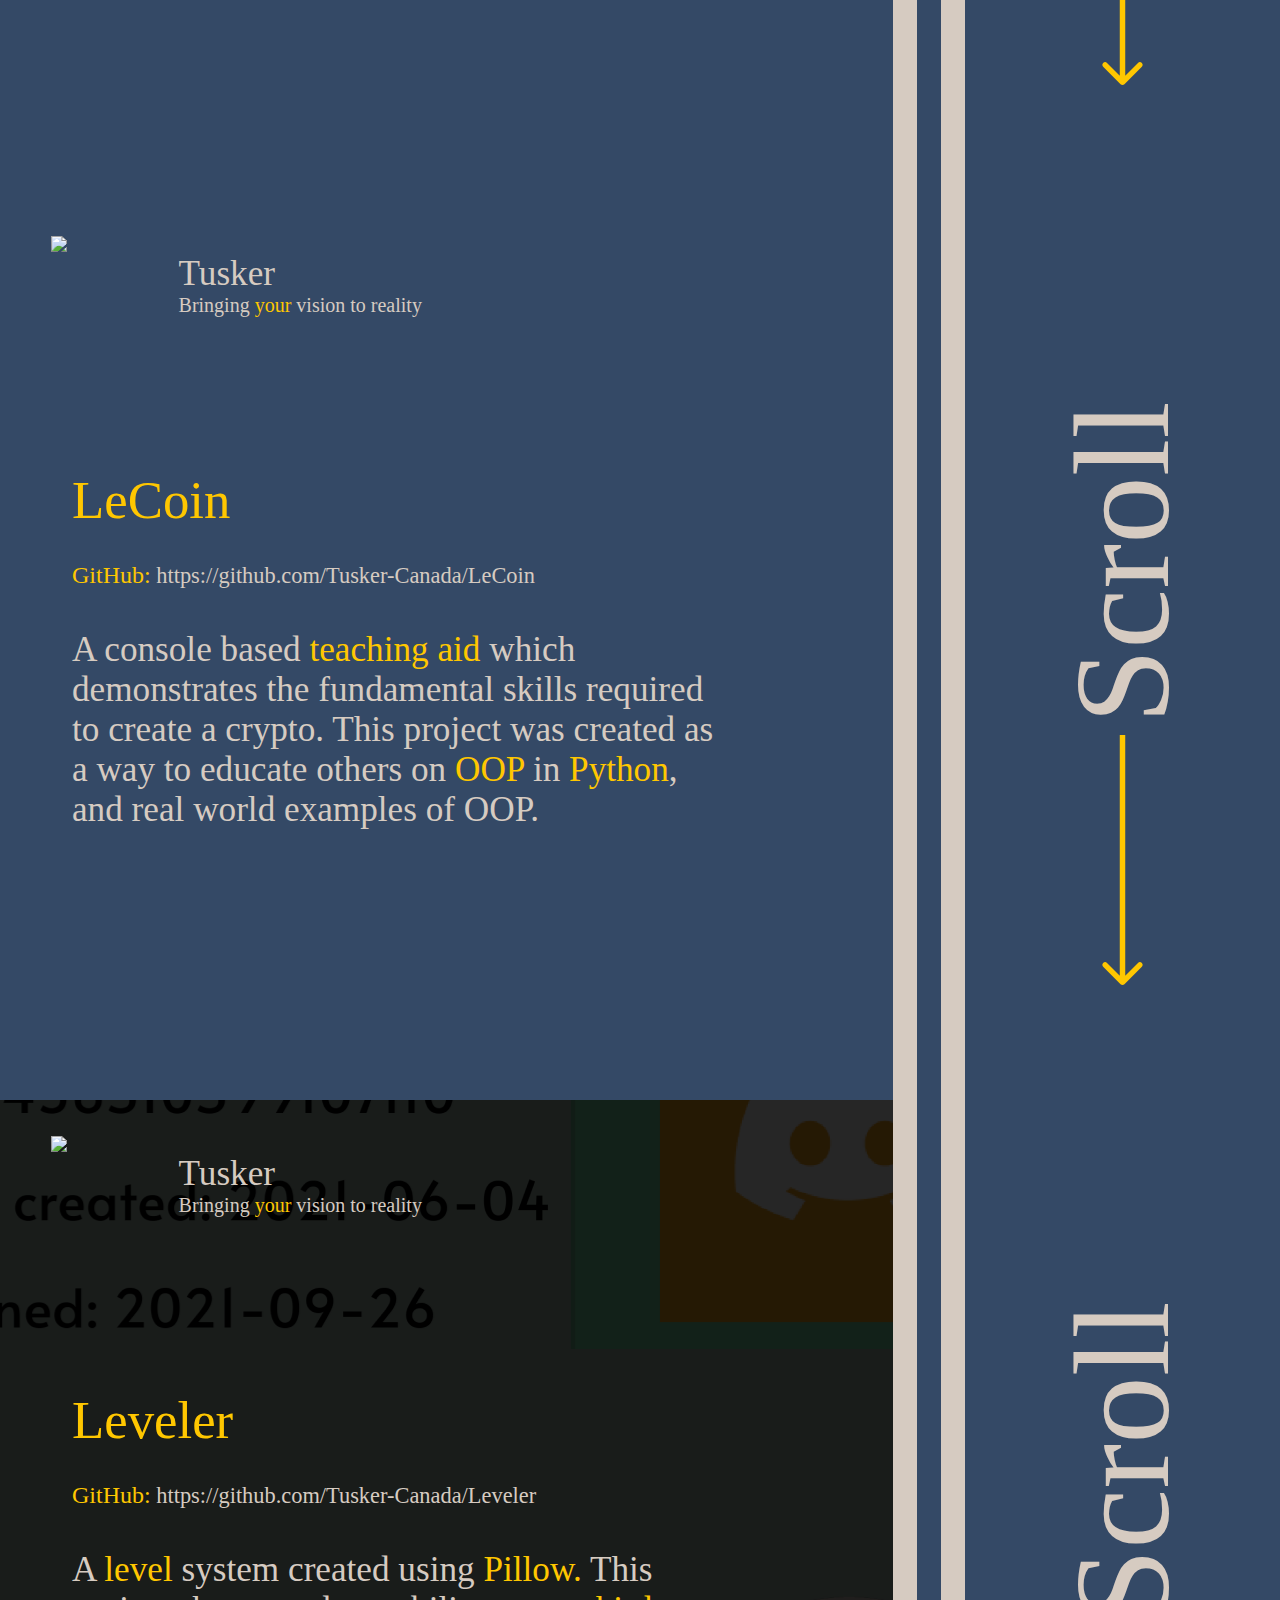
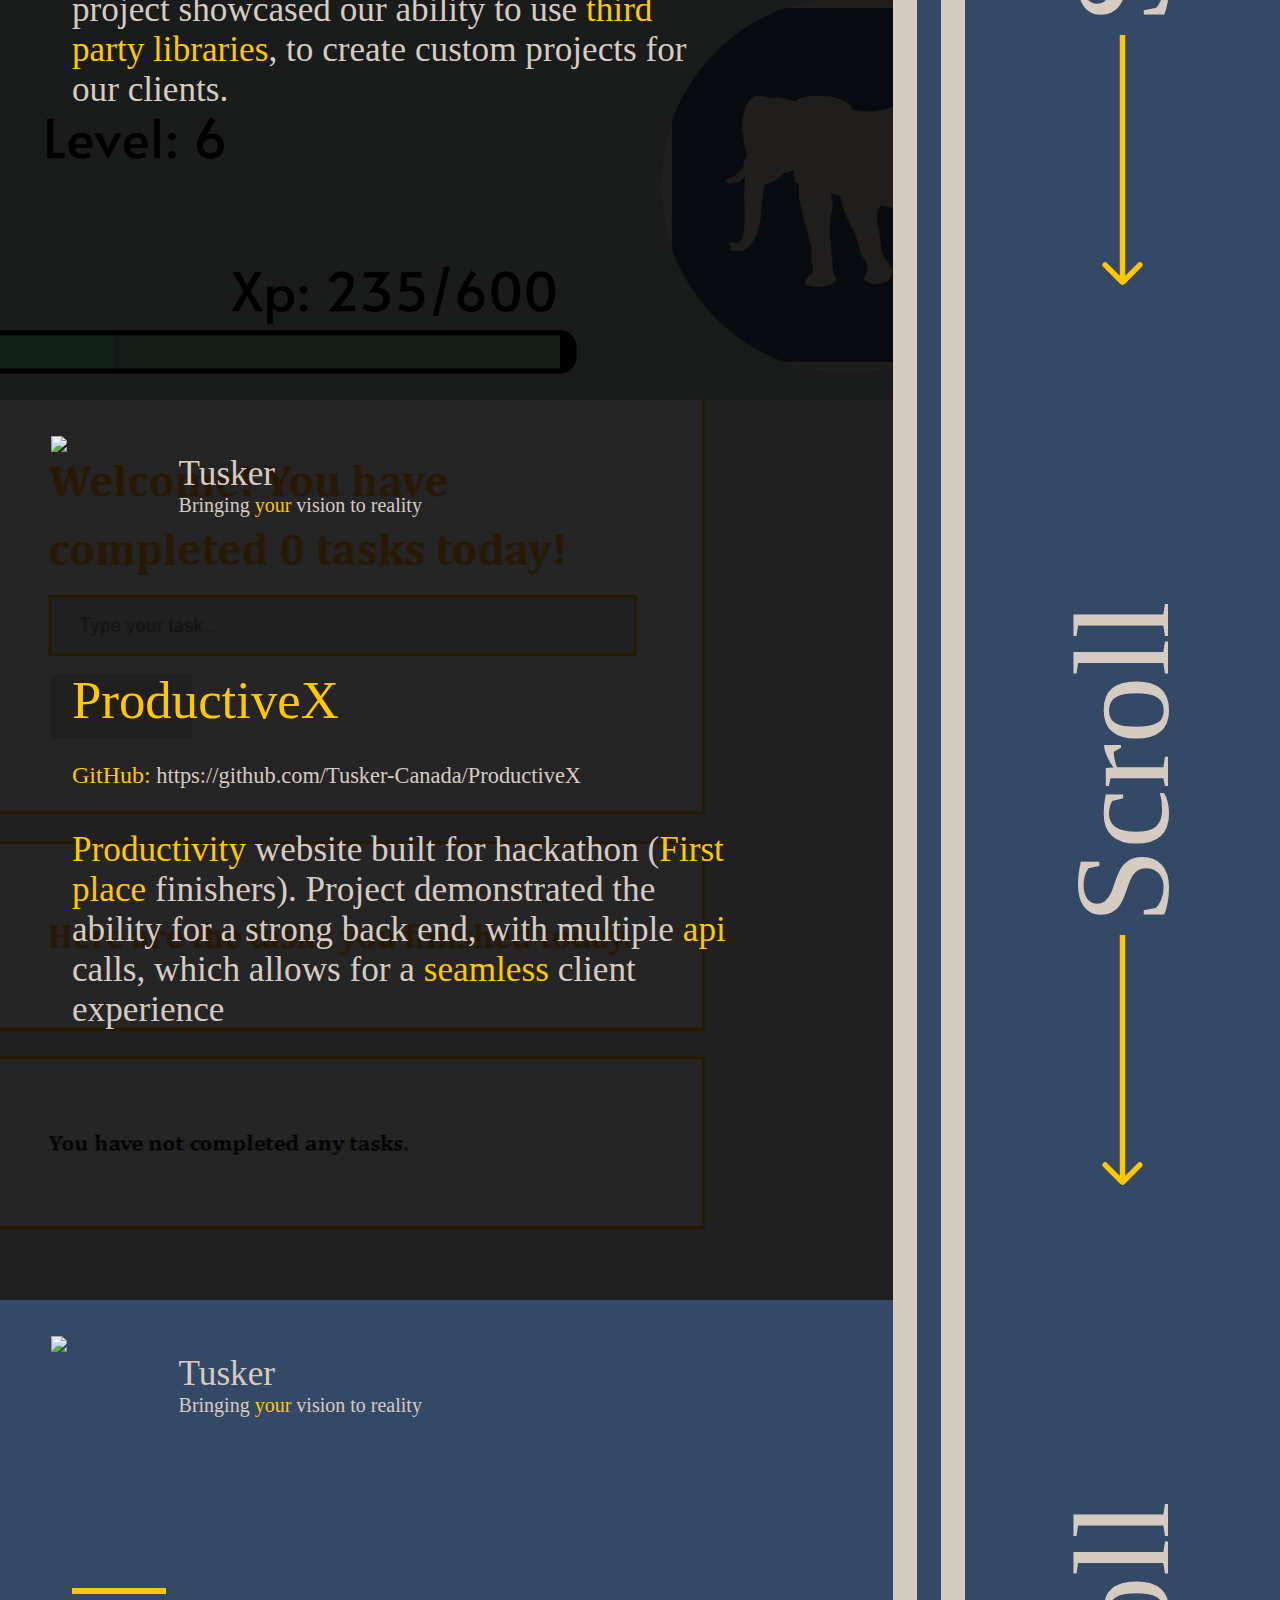
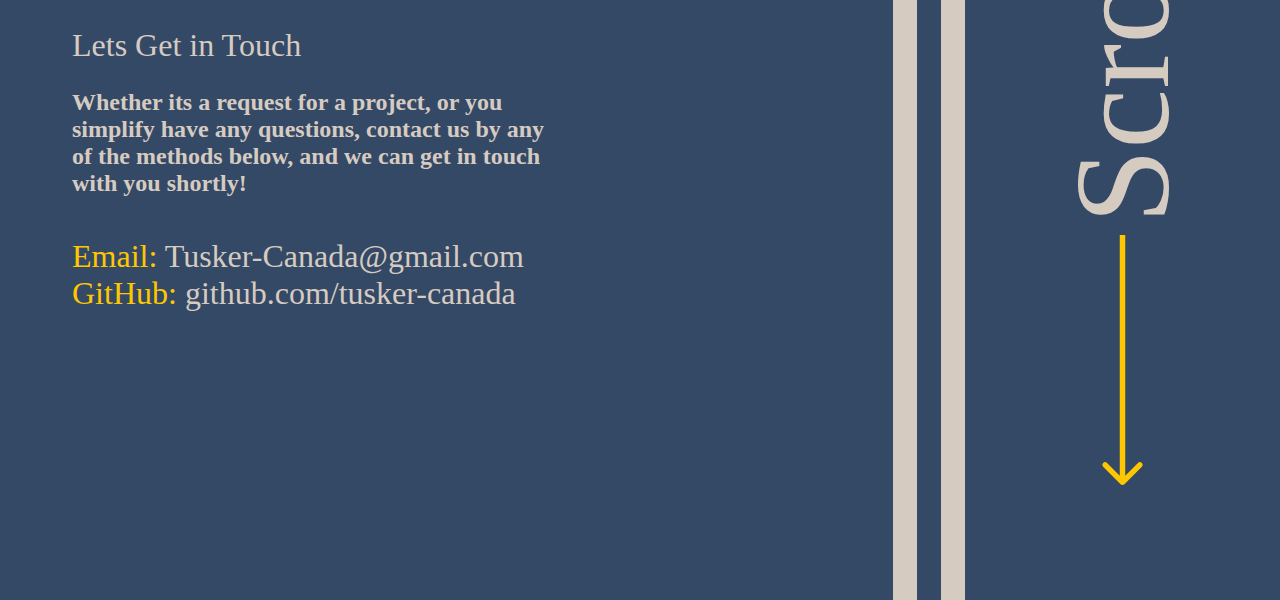
==== commit 9e397bdd: "Created Last Page" ====
--- a/index.html
+++ b/index.html
@@ -223,6 +223,47 @@
     </div>
 </div>
 
+<div  class="scroll-area">
+    <div class="page contact">
+        <div class="one">
+            <img src="./Branding/Tusker-Logo.png" class="logo5">
+            <div class="scroll-res">
+                <h2>Scroll</h2>
+                <svg  width="24" height="24" xmlns="http://www.w3.org/2000/svg" fill-rule="evenodd" clip-rule="evenodd"><path d="M11 21.883l-6.235-7.527-.765.644 7.521 9 7.479-9-.764-.645-6.236 7.529v-21.884h-1v21.883z"/></svg>
+            </div>
+            <div class="branding4">
+                <h1>Tusker</h1>
+                <h2>Bringing <span class="yellow">your</span> vision to reality</h2>
+            </div>
+            <div class="scroll-res1">
+                <h2>Scroll</h2>
+                <svg  width="24" height="24" xmlns="http://www.w3.org/2000/svg" fill-rule="evenodd" clip-rule="evenodd"><path d="M11 21.883l-6.235-7.527-.765.644 7.521 9 7.479-9-.764-.645-6.236 7.529v-21.884h-1v21.883z"/></svg>
+            </div>
+            <div class="contact-body">
+                <div class="line" style="width: 11.41%;"></div>
+                <h2 style="margin-top: 4%;">Lets Get in Touch</h2>
+                <h3>Whether its a request for a project, or you simplify have any questions, contact us by any of the methods below, and we can get in touch with you shortly!</h2>
+                <h2 ><span class="yellow">Email:</span> <a href="Tusker-Canada@gmail.com">Tusker-Canada@gmail.com</a></h2>
+                <h2><span class="yellow">GitHub:</span> <a href="github.com/tusker-canada">github.com/tusker-canada</a>  </h2>
+    
+            </div>
+        </div>   
+        <div class="two"></div>   
+        <div class="three"></div>  
+        <div class="four"></div>  
+        <div class="five">
+            <div class="sidebar">
+                <h1>Scroll</h1>
+                <svg width="75" height="250" viewBox="0 0 46 274" fill="none" xmlns="http://www.w3.org/2000/svg">
+                    <path d="M20.8787 273.121C22.0503 274.293 23.9497 274.293 25.1213 273.121L44.2132 254.029C45.3848 252.858 45.3848 250.958 44.2132 249.787C43.0416 248.615 41.1421 248.615 39.9706 249.787L23 266.757L6.02944 249.787C4.85786 248.615 2.95837 248.615 1.7868 249.787C0.615223 250.958 0.615223 252.858 1.7868 254.029L20.8787 273.121ZM20 0L20 271H26L26 0L20 0Z" fill="#FFC700"/>
+                    </svg>
+                    
+            </div>
+
+    
+        </div> 
+    </div> 
+</div>
  
 </body>
 
--- a/styles.css
+++ b/styles.css
@@ -519,6 +519,8 @@
 
 
 
+
+
 .productive-body{
     display: flex;
     flex-direction: column;
@@ -566,6 +568,79 @@
 }
 
 
+/*Page 6*/
+.logo5{
+    position: absolute;
+    top: 503.98%;
+    left: 4.01%;
+    height: 14%;
+
+}
+
+.branding4{
+position: absolute;
+top: 506%;
+left: 13.95%;
+height: 14%;
+
+}
+
+.branding4 *{
+margin:0;
+}
+
+.branding4 h1{
+font-size: 2.2rem;
+font-family: Alef;
+color: #D6CBC1;
+font-weight: lighter;
+}
+
+.branding4 h2{
+font-size: 1.25rem;
+font-family: Alef;
+color: #D6CBC1;
+font-weight: lighter;
+
+}
+
+.contact-body{
+    display: flex;
+    flex-direction: column;
+    align-items: flex-start;
+    margin-left:8.06% ;
+}
+
+.contact-body *{
+    margin-top: 0;
+    margin-bottom: 0;
+}
+
+.contact-body h2{
+    color: #D6CBC1;
+    font-size: 2rem;
+    font-family: Alef;
+    text-decoration: none;
+    font-weight: lighter;
+
+}
+
+.contact-body h2 a{
+    color:#D6CBC1;
+    text-decoration: none;
+}
+
+.contact-body h3{
+    margin-top: 3%;
+    font-family: Alef;
+    color: #D6CBC1;
+    width: 60%;
+    font-size: 1.5rem;
+    margin-bottom: 5%;
+
+}
+
+
 
 /*Media Queries */
 
@@ -685,6 +760,26 @@
     .branding3{
         display: none;
     }
+
+
+    .contact-body{
+
+        justify-content: center;
+        align-items: center;
+    }
+
+    .contact-body h2{
+        font-size: 1.5rem;
+    }
+
+    .contact-body h3{
+        font-size: 1.25rem;
+    }
+
+    .branding4{
+        display: none;
+    }
+
 }
 @media only screen and (max-width: 425px){
 .one *{
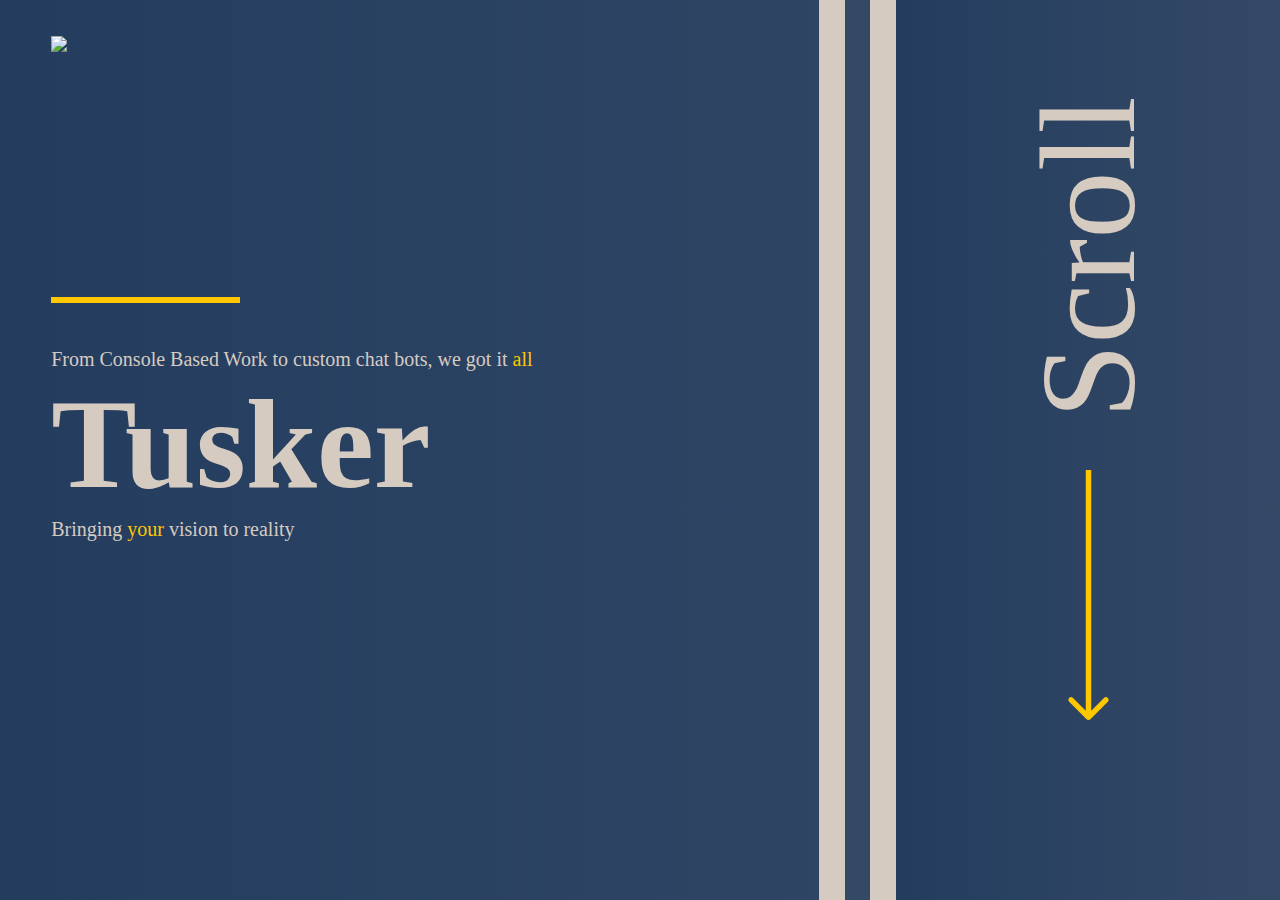
==== commit 5505a681: "Added Animations" ====
--- a/index.html
+++ b/index.html
@@ -1,270 +1,215 @@
 <!DOCTYPE html>
 <html lang="en">
+
 <head>
-    <meta charset="UTF-8">
-    <meta http-equiv="X-UA-Compatible" content="IE=edge">
-    <meta name="viewport" content="width=device-width, initial-scale=1.0">
-    <link rel="stylesheet" href="styles.css">
-    <style>
-
-        
-
-        html {
-            margin-bottom: 0;
-            padding-bottom: 0;
-            scroll-snap-type: y mandatory;
-
-    
-        }
-    
-        .scroll-area{
-            height: 100vh;
-            color: white;
-            scroll-snap-align: center;
-        
-        }
-    
-        .page{
-            display: flex;
-            flex-direction: row;
-        }
-    
-    
-    </style>
-    <title>Tusker | About</title>
+  <meta charset="UTF-8">
+  <meta http-equiv="X-UA-Compatible" content="IE=edge">
+  <meta name="viewport" content="width=device-width, initial-scale=1.0">
+  <script src="index.js"></script>
+  <title>Document</title>
+  <link rel="stylesheet" href="style.css">
 </head>
+
 <body>
- <div class="scroll-area">
-<div class="page home">
-    <div class="one">
-        <img src="./Branding/Tusker-Logo.png" class="logo">
-
-        <div class="scroll-res">
-            <h2>Scroll</h2>
-            <svg  width="24" height="24" xmlns="http://www.w3.org/2000/svg" fill-rule="evenodd" clip-rule="evenodd"><path d="M11 21.883l-6.235-7.527-.765.644 7.521 9 7.479-9-.764-.645-6.236 7.529v-21.884h-1v21.883z"/></svg>
-        </div>
-        <div class="landing-body">
-            <div class="line"></div>
+  <div class="wrapper">
+      <div class="section home">
+        <div class="main-area">
+          <div class="branding">
+            <img src="./Branding/Tusker-Logo.png">
+          </div>
+          <div class="main-text">
+            <div class="long-line"></div>
             <h2>From Console Based Work to custom chat bots, we got it <span class="yellow">all</span></h2>
             <h1>Tusker</h1>
             <h3>Bringing <span class="yellow">your</span> vision to reality</h2>
-
-        </div>
-    </div>   
-    <div class="two"></div>   
-    <div class="three"></div>  
-    <div class="four"></div>  
-    <div class="five">
-        <div class="sidebar">
-            <h1>Scroll</h1>
-            <svg width="75" height="250" viewBox="0 0 46 274" fill="none" xmlns="http://www.w3.org/2000/svg">
-                <path d="M20.8787 273.121C22.0503 274.293 23.9497 274.293 25.1213 273.121L44.2132 254.029C45.3848 252.858 45.3848 250.958 44.2132 249.787C43.0416 248.615 41.1421 248.615 39.9706 249.787L23 266.757L6.02944 249.787C4.85786 248.615 2.95837 248.615 1.7868 249.787C0.615223 250.958 0.615223 252.858 1.7868 254.029L20.8787 273.121ZM20 0L20 271H26L26 0L20 0Z" fill="#FFC700"/>
-                </svg>
-                
-        </div>
-
-    </div>
-</div>  
-</div>
-
- <div  class="scroll-area">
-    <div class="page about">
-        <div class="one">
-            <img src="./Branding/Tusker-Logo.png" class="logo1">
-            <div class="scroll-res">
-                <h2>Scroll</h2>
-                <svg  width="24" height="24" xmlns="http://www.w3.org/2000/svg" fill-rule="evenodd" clip-rule="evenodd"><path d="M11 21.883l-6.235-7.527-.765.644 7.521 9 7.479-9-.764-.645-6.236 7.529v-21.884h-1v21.883z"/></svg>
-            </div>
-            <div class="branding">
-                <h1>Tusker</h1>
-                <h2>Bringing <span class="yellow">your</span> vision to reality</h2>
-            </div>
-            <div class="scroll-res1">
-                <h2>Scroll</h2>
-                <svg  width="24" height="24" xmlns="http://www.w3.org/2000/svg" fill-rule="evenodd" clip-rule="evenodd"><path d="M11 21.883l-6.235-7.527-.765.644 7.521 9 7.479-9-.764-.645-6.236 7.529v-21.884h-1v21.883z"/></svg>
-            </div>
-            <div class="about-body">
-                <div class="line" style="width: 11.41%;"></div>
-                <h2>Who we are</h2>
-                <h3>At Tusker, we're a software development startup dedicated to empowering local <span class="yellow">communities</span>  through technology. Our skilled team creates innovative solutions for the unique needs of our <span class="yellow">neighbors</span> . Join us in building a better community...</h2>
-                <h1>One Line of Code at a Time</h1>
-    
-            </div>
-        </div>   
-        <div class="two"></div>   
-        <div class="three"></div>  
-        <div class="four"></div>  
-        <div class="five">
-            <div class="sidebar">
-                <h1>Scroll</h1>
-                <svg width="75" height="250" viewBox="0 0 46 274" fill="none" xmlns="http://www.w3.org/2000/svg">
-                    <path d="M20.8787 273.121C22.0503 274.293 23.9497 274.293 25.1213 273.121L44.2132 254.029C45.3848 252.858 45.3848 250.958 44.2132 249.787C43.0416 248.615 41.1421 248.615 39.9706 249.787L23 266.757L6.02944 249.787C4.85786 248.615 2.95837 248.615 1.7868 249.787C0.615223 250.958 0.615223 252.858 1.7868 254.029L20.8787 273.121ZM20 0L20 271H26L26 0L20 0Z" fill="#FFC700"/>
-                    </svg>
-                    
-            </div>
-
-    
-        </div> 
-    </div> 
-</div>
-
-<div class="scroll-area">
-    <div class="page lecoin">
-        <div class="one">
-
-            <img src="./Branding/Tusker-Logo.png" class="logo2">
-            <div class="branding1">
-                <h1>Tusker</h1>
-                <h2>Bringing <span class="yellow">your</span> vision to reality</h2>
-            </div>
-
-            <div class="scroll-res2">
-                <h2>Scroll</h2>
-                <svg  width="24" height="24" xmlns="http://www.w3.org/2000/svg" fill-rule="evenodd" clip-rule="evenodd"><path d="M11 21.883l-6.235-7.527-.765.644 7.521 9 7.479-9-.764-.645-6.236 7.529v-21.884h-1v21.883z"/></svg>
-            </div>
-
-            <div class="lecoin-body">
-                <h1>LeCoin</h1>
+          </div>
+        </div>
+        <div class="side-area">
+          <div class="lines">
+            <div class="line-1"></div>
+            <div class="line-2"></div>
+            <div class="line-3"></div>
+          </div>
+          <aside class="side-bar">
+            <h1> Scroll </h1>
+            <svg width="75" height="250" viewBox="0 0 46 274" fill="none" xmlns="http://www.w3.org/2000/svg">
+              <path
+                d="M20.8787 273.121C22.0503 274.293 23.9497 274.293 25.1213 273.121L44.2132 254.029C45.3848 252.858 45.3848 250.958 44.2132 249.787C43.0416 248.615 41.1421 248.615 39.9706 249.787L23 266.757L6.02944 249.787C4.85786 248.615 2.95837 248.615 1.7868 249.787C0.615223 250.958 0.615223 252.858 1.7868 254.029L20.8787 273.121ZM20 0L20 271H26L26 0L20 0Z"
+                fill="#FFC700"/>
+            </svg>
+          </aside>
+        </div>
+      </div>
+
+      <div class="section about">
+        <div class="main-area">
+          <div class="branding">
+            <img src="./Branding/Tusker-Logo.png">
+            <div class="branding-text">
+            <h1>Tusker</h1>
+            <h2>Bringing <span class="yellow">your</span> vision to reality</h2>
+        </div>
+          </div>
+          <div class="main-text">
+            <div class="short-line"></div>
+            <h2>Who we are</h2>
+            <h3>At Tusker, we're a software development startup dedicated to empowering local <span class="yellow">communities</span>  through technology. Our skilled team creates innovative solutions for the unique needs of our <span class="yellow">neighbors</span> . Join us in building a better community...</h2>
+            <h1>One Line of Code at a Time</h1>
+          </div>
+        </div>
+        <div class="side-area">
+          <div class="lines">
+            <div class="line-1"></div>
+            <div class="line-2"></div>
+            <div class="line-3"></div>
+          </div>
+          <aside class="side-bar">
+            <h1> Scroll </h1>
+            <svg width="75" height="250" viewBox="0 0 46 274" fill="none" xmlns="http://www.w3.org/2000/svg">
+              <path
+                d="M20.8787 273.121C22.0503 274.293 23.9497 274.293 25.1213 273.121L44.2132 254.029C45.3848 252.858 45.3848 250.958 44.2132 249.787C43.0416 248.615 41.1421 248.615 39.9706 249.787L23 266.757L6.02944 249.787C4.85786 248.615 2.95837 248.615 1.7868 249.787C0.615223 250.958 0.615223 252.858 1.7868 254.029L20.8787 273.121ZM20 0L20 271H26L26 0L20 0Z"
+                fill="#FFC700"/>
+            </svg>
+          </aside>
+        </div>
+      </div>
+
+      <div class="section lecoin project">
+        <div class="main-area">
+          <div class="branding">
+            <img src="./Branding/Tusker-Logo.png">
+            <div class="branding-text">
+            <h1>Tusker</h1>
+            <h2>Bringing <span class="yellow">your</span> vision to reality</h2>
+        </div>
+          </div>
+          <div class="main-text">
+            <div class="short-line"></div>
+            <h1>LeCoin</h1>
                 <h3> <span class="yellow">GitHub:</span> https://github.com/Tusker-Canada/LeCoin</h3>
                 <h2>A console based <span class="yellow">teaching aid</span> which demonstrates the fundamental skills required to create a crypto. This project was created as a way to educate others on <span class="yellow">OOP</span> in <span class="yellow">Python</span>, and real world examples of OOP.</h2>
-            </div>
-        </div>
-        <div class="two"></div>
-        <div class="three"></div>
-        <div class="four"></div>
-        <div class="five">
-            <div class="sidebar">
-                <h1>Scroll</h1>
-                <svg width="75" height="250" viewBox="0 0 46 274" fill="none" xmlns="http://www.w3.org/2000/svg">
-                    <path d="M20.8787 273.121C22.0503 274.293 23.9497 274.293 25.1213 273.121L44.2132 254.029C45.3848 252.858 45.3848 250.958 44.2132 249.787C43.0416 248.615 41.1421 248.615 39.9706 249.787L23 266.757L6.02944 249.787C4.85786 248.615 2.95837 248.615 1.7868 249.787C0.615223 250.958 0.615223 252.858 1.7868 254.029L20.8787 273.121ZM20 0L20 271H26L26 0L20 0Z" fill="#FFC700"/>
-                    </svg>
-                    
-            </div>
-
-        </div>
-
-    </div>
-</div>
-
-<div class="scroll-area">
-    <div class="page leveler">
-        <div class="one">
-
-            <img src="./Branding/Tusker-Logo.png" class="logo3">
-            <div class="branding2">
-                <h1>Tusker</h1>
-                <h2>Bringing <span class="yellow">your</span> vision to reality</h2>
-            </div>
-
-            <div class="scroll-res2">
-                <h2>Scroll</h2>
-                <svg  width="24" height="24" xmlns="http://www.w3.org/2000/svg" fill-rule="evenodd" clip-rule="evenodd"><path d="M11 21.883l-6.235-7.527-.765.644 7.521 9 7.479-9-.764-.645-6.236 7.529v-21.884h-1v21.883z"/></svg>
-            </div>
-
-            <div class="leveler-body">
-                <h1>Leveler</h1>
+          </div>
+        </div>
+        <div class="side-area">
+          <div class="lines">
+            <div class="line-1"></div>
+            <div class="line-2"></div>
+            <div class="line-3"></div>
+          </div>
+          <aside class="side-bar">
+            <h1> Scroll </h1>
+            <svg width="75" height="250" viewBox="0 0 46 274" fill="none" xmlns="http://www.w3.org/2000/svg">
+              <path
+                d="M20.8787 273.121C22.0503 274.293 23.9497 274.293 25.1213 273.121L44.2132 254.029C45.3848 252.858 45.3848 250.958 44.2132 249.787C43.0416 248.615 41.1421 248.615 39.9706 249.787L23 266.757L6.02944 249.787C4.85786 248.615 2.95837 248.615 1.7868 249.787C0.615223 250.958 0.615223 252.858 1.7868 254.029L20.8787 273.121ZM20 0L20 271H26L26 0L20 0Z"
+                fill="#FFC700"/>
+            </svg>
+          </aside>
+        </div>
+      </div>
+
+      <div class="section leveler project">
+        <div class="main-area" ">
+          <div class="branding">
+            <img src="./Branding/Tusker-Logo.png">
+            <div class="branding-text">
+            <h1>Tusker</h1>
+            <h2>Bringing <span class="yellow">your</span> vision to reality</h2>
+        </div>
+          </div>
+          <div class="main-text">
+            <div class="short-line"></div>
+            <h1>Leveler</h1>
                 <h3> <span class="yellow">GitHub:</span> https://github.com/Tusker-Canada/Leveler</h3>
                 <h2>A <span class="yellow">level</span> system created using <span class="yellow">Pillow.</span> This project showcased our ability to use <span class="yellow">third party libraries</span>, to create custom projects for our clients.</h2>
             </div>
         </div>
-        <div class="two"></div>
-        <div class="three"></div>
-        <div class="four"></div>
-        <div class="five">
-            <div class="sidebar">
-                <h1>Scroll</h1>
-                <svg width="75" height="250" viewBox="0 0 46 274" fill="none" xmlns="http://www.w3.org/2000/svg">
-                    <path d="M20.8787 273.121C22.0503 274.293 23.9497 274.293 25.1213 273.121L44.2132 254.029C45.3848 252.858 45.3848 250.958 44.2132 249.787C43.0416 248.615 41.1421 248.615 39.9706 249.787L23 266.757L6.02944 249.787C4.85786 248.615 2.95837 248.615 1.7868 249.787C0.615223 250.958 0.615223 252.858 1.7868 254.029L20.8787 273.121ZM20 0L20 271H26L26 0L20 0Z" fill="#FFC700"/>
-                    </svg>
-                    
+        <div class="side-area">
+          <div class="lines">
+            <div class="line-1"></div>
+            <div class="line-2"></div>
+            <div class="line-3"></div>
+          </div>
+          <aside class="side-bar">
+            <h1> Scroll </h1>
+            <svg width="75" height="250" viewBox="0 0 46 274" fill="none" xmlns="http://www.w3.org/2000/svg">
+              <path
+                d="M20.8787 273.121C22.0503 274.293 23.9497 274.293 25.1213 273.121L44.2132 254.029C45.3848 252.858 45.3848 250.958 44.2132 249.787C43.0416 248.615 41.1421 248.615 39.9706 249.787L23 266.757L6.02944 249.787C4.85786 248.615 2.95837 248.615 1.7868 249.787C0.615223 250.958 0.615223 252.858 1.7868 254.029L20.8787 273.121ZM20 0L20 271H26L26 0L20 0Z"
+                fill="#FFC700"/>
+            </svg>
+          </aside>
+        </div>
+      </div>
+
+      <div class="section productivex project">
+        <div class="main-area">
+          <div class="branding">
+            <img src="./Branding/Tusker-Logo.png">
+            <div class="branding-text">
+            <h1>Tusker</h1>
+            <h2>Bringing <span class="yellow">your</span> vision to reality</h2>
+        </div>
+          </div>
+          <div class="main-text">
+            <div class="short-line"></div>
+            <h1>ProductiveX</h1>
+            <h3> <span class="yellow">GitHub:</span> https://github.com/Tusker-Canada/ProductiveX</h3>
+            <h2><span class="yellow">Productivity</span> website built for hackathon (<span class="yellow">First place</span> finishers). Project demonstrated the ability for a strong back end, with multiple <span class="yellow">API</span> calls, which allows for a <span class="yellow">seamless</span> client experience</h2>
             </div>
-
-        </div>
-
-    </div>
-</div>
-
-
-<div class="scroll-area">
-    <div class="page productive">
-        <div class="one">
-
-            <img src="./Branding/Tusker-Logo.png" class="logo4">
-            <div class="branding3">
-                <h1>Tusker</h1>
-                <h2>Bringing <span class="yellow">your</span> vision to reality</h2>
-            </div><span class="yellow"></span>
-
-            <div class="scroll-res2">
-                <h2>Scroll</h2>
-                <svg  width="24" height="24" xmlns="http://www.w3.org/2000/svg" fill-rule="evenodd" clip-rule="evenodd"><path d="M11 21.883l-6.235-7.527-.765.644 7.521 9 7.479-9-.764-.645-6.236 7.529v-21.884h-1v21.883z"/></svg>
-            </div>
-
-            <div class="productive-body">
-                <h1>ProductiveX</h1>
-                <h3> <span class="yellow">GitHub:</span> https://github.com/Tusker-Canada/ProductiveX</h3>
-                <h2><span class="yellow">Productivity</span> website built for hackathon (<span class="yellow">First place</span> finishers). Project demonstrated the ability for a strong back end, with multiple <span class="yellow">api</span> calls, which allows for a <span class="yellow">seamless</span> client experience</h2>
-            </div>
-        </div>
-        <div class="two"></div>
-        <div class="three"></div>
-        <div class="four"></div>
-        <div class="five">
-            <div class="sidebar">
-                <h1>Scroll</h1>
-                <svg width="75" height="250" viewBox="0 0 46 274" fill="none" xmlns="http://www.w3.org/2000/svg">
-                    <path d="M20.8787 273.121C22.0503 274.293 23.9497 274.293 25.1213 273.121L44.2132 254.029C45.3848 252.858 45.3848 250.958 44.2132 249.787C43.0416 248.615 41.1421 248.615 39.9706 249.787L23 266.757L6.02944 249.787C4.85786 248.615 2.95837 248.615 1.7868 249.787C0.615223 250.958 0.615223 252.858 1.7868 254.029L20.8787 273.121ZM20 0L20 271H26L26 0L20 0Z" fill="#FFC700"/>
-                    </svg>
-                    
-            </div>
-
-        </div>
-
-    </div>
-</div>
-
-<div  class="scroll-area">
-    <div class="page contact">
-        <div class="one">
-            <img src="./Branding/Tusker-Logo.png" class="logo5">
-            <div class="scroll-res">
-                <h2>Scroll</h2>
-                <svg  width="24" height="24" xmlns="http://www.w3.org/2000/svg" fill-rule="evenodd" clip-rule="evenodd"><path d="M11 21.883l-6.235-7.527-.765.644 7.521 9 7.479-9-.764-.645-6.236 7.529v-21.884h-1v21.883z"/></svg>
-            </div>
-            <div class="branding4">
-                <h1>Tusker</h1>
-                <h2>Bringing <span class="yellow">your</span> vision to reality</h2>
-            </div>
-            <div class="scroll-res1">
-                <h2>Scroll</h2>
-                <svg  width="24" height="24" xmlns="http://www.w3.org/2000/svg" fill-rule="evenodd" clip-rule="evenodd"><path d="M11 21.883l-6.235-7.527-.765.644 7.521 9 7.479-9-.764-.645-6.236 7.529v-21.884h-1v21.883z"/></svg>
-            </div>
-            <div class="contact-body">
-                <div class="line" style="width: 11.41%;"></div>
-                <h2 style="margin-top: 4%;">Lets Get in Touch</h2>
+        </div>
+        <div class="side-area">
+          <div class="lines">
+            <div class="line-1"></div>
+            <div class="line-2"></div>
+            <div class="line-3"></div>
+          </div>
+          <aside class="side-bar">
+            <h1> Scroll </h1>
+            <svg width="75" height="250" viewBox="0 0 46 274" fill="none" xmlns="http://www.w3.org/2000/svg">
+              <path
+                d="M20.8787 273.121C22.0503 274.293 23.9497 274.293 25.1213 273.121L44.2132 254.029C45.3848 252.858 45.3848 250.958 44.2132 249.787C43.0416 248.615 41.1421 248.615 39.9706 249.787L23 266.757L6.02944 249.787C4.85786 248.615 2.95837 248.615 1.7868 249.787C0.615223 250.958 0.615223 252.858 1.7868 254.029L20.8787 273.121ZM20 0L20 271H26L26 0L20 0Z"
+                fill="#FFC700"/>
+            </svg>
+          </aside>
+        </div>
+      </div>
+
+      <div class="section contact">
+        <div class="main-area">
+          <div class="branding">
+            <img src="./Branding/Tusker-Logo.png">
+            <div class="branding-text">
+            <h1>Tusker</h1>
+            <h2>Bringing <span class="yellow">your</span> vision to reality</h2>
+        </div>
+          </div>
+          <div class="main-text">
+            <div class="short-line"></div>
+            <h2 style="margin-top: 4%;">Lets Get in Touch</h2>
                 <h3>Whether its a request for a project, or you simplify have any questions, contact us by any of the methods below, and we can get in touch with you shortly!</h2>
                 <h2 ><span class="yellow">Email:</span> <a href="Tusker-Canada@gmail.com">Tusker-Canada@gmail.com</a></h2>
                 <h2><span class="yellow">GitHub:</span> <a href="github.com/tusker-canada">github.com/tusker-canada</a>  </h2>
     
             </div>
-        </div>   
-        <div class="two"></div>   
-        <div class="three"></div>  
-        <div class="four"></div>  
-        <div class="five">
-            <div class="sidebar">
-                <h1>Scroll</h1>
-                <svg width="75" height="250" viewBox="0 0 46 274" fill="none" xmlns="http://www.w3.org/2000/svg">
-                    <path d="M20.8787 273.121C22.0503 274.293 23.9497 274.293 25.1213 273.121L44.2132 254.029C45.3848 252.858 45.3848 250.958 44.2132 249.787C43.0416 248.615 41.1421 248.615 39.9706 249.787L23 266.757L6.02944 249.787C4.85786 248.615 2.95837 248.615 1.7868 249.787C0.615223 250.958 0.615223 252.858 1.7868 254.029L20.8787 273.121ZM20 0L20 271H26L26 0L20 0Z" fill="#FFC700"/>
-                    </svg>
-                    
-            </div>
-
-    
-        </div> 
-    </div> 
-</div>
- 
-</body>
-
-</html>+        </div>
+        <div class="side-area">
+          <div class="lines">
+            <div class="line-1"></div>
+            <div class="line-2"></div>
+            <div class="line-3"></div>
+          </div>
+          <aside class="side-bar" style="transform: rotate(180deg);">
+            <h1> Scroll </h1>
+            <svg width="75" height="250" viewBox="0 0 46 274" fill="none" xmlns="http://www.w3.org/2000/svg">
+              <path
+                d="M20.8787 273.121C22.0503 274.293 23.9497 274.293 25.1213 273.121L44.2132 254.029C45.3848 252.858 45.3848 250.958 44.2132 249.787C43.0416 248.615 41.1421 248.615 39.9706 249.787L23 266.757L6.02944 249.787C4.85786 248.615 2.95837 248.615 1.7868 249.787C0.615223 250.958 0.615223 252.858 1.7868 254.029L20.8787 273.121ZM20 0L20 271H26L26 0L20 0Z"
+                fill="#FFC700"/>
+            </svg>
+          </aside>
+        </div>
+      </div>
+      
+
+
+
+  </div>
+</body>--- a/style.css
+++ b/style.css
@@ -0,0 +1,457 @@
+@font-face {
+  font-family: "Alef";
+  src: url("./Fonts/Alef/Alef-Regular.ttf")
+}
+
+
+/*
+
+/*Global*/
+
+/* Accent Colour */
+
+.yellow {
+  color: #FFC700;
+}
+
+/* Lines used */
+
+.long-line {
+  border: none;
+  width: 21vh;
+  height: 6px;
+  background-color: #FFC700;
+
+}
+
+.short-line {
+  border: none;
+  width: 12vh;
+  height: 6px;
+  background-color: #FFC700;
+  margin-bottom: 5vh;
+
+}
+
+.fade{
+    opacity: 0;
+}
+
+/* Formats the Body */
+* {
+  margin: 0;
+  padding: 0;
+}
+
+/* */
+
+
+
+/* Wrapper houses everything (is usefull when doing parallax) */
+.wrapper {
+  height: 100vh;
+  overflow-y: auto;
+  overflow-x: hidden;
+  perspective: 10px;
+  scroll-snap-type: y mandatory;
+  /*Temporary Scroll Snap */
+}
+
+/* Name of the section, initializes flexbox */
+.section {
+  height: 100vh;
+  display: flex;
+  scroll-snap-align: center;
+
+}
+
+
+
+/* Individual page backgrounds */
+
+.home {
+    background-image: linear-gradient( to right, #243d5f, #344966);
+}
+
+.about {
+    background-image: linear-gradient( to right, #243d5f, #344966);
+}
+
+.lecoin {
+
+  background-image: url(./assets/Lecoin.png);
+  background-position: -1vh;
+}
+
+.leveler {
+  background-image: url(./assets/Leveler.png);
+  background-position: -1vh;
+}
+
+.productivex {
+  background-image: url(./assets/Productive.png);
+  background-position: -1vh;
+
+}
+
+.contact {
+    background-image: linear-gradient( to right, #243d5f, #344966);
+}
+
+
+
+
+/* This is the main area (this will encompass everything from branding to subtext) */
+.main-area {
+  height: 100vh;
+  width: 100vw;
+  display: flex;
+  flex-direction: column;
+  justify-content: left;
+  /* You can change this to center, left, or right to choose where the text is */
+  align-items: left;
+  position: relative;
+  margin-left: 4vw;
+  /* This is the margin. This allows for the text to be controlled left and right */
+}
+
+
+
+
+
+/* Contains the entire side area (sidebar and lines) */
+.side-area {
+  display: flex;
+}
+
+/* Sidebar */
+aside {
+  height: 100vh;
+  width: 30vw;
+  background-image: linear-gradient( to right, #243d5f, #344966);
+  display: flex;
+  flex-direction: row;
+  justify-content: center;
+  align-items: center;
+}
+
+/* This is the big div that holds the three lines */
+.lines {
+  display: flex;
+  flex-direction: row;
+  align-items: left;
+}
+
+/* Line1 */
+.line-1 {
+  height: 100vh;
+  width: 2vw;
+  background-color: #D6CBC1;
+}
+
+/* Line2 */
+.line-2 {
+  height: 100vh;
+  width: 2vw;
+  background-color: #344966;
+}
+
+/* Line3 */
+.line-3 {
+  height: 100vh;
+  width: 2vw;
+  background-color: #D6CBC1;
+}
+
+/* Container for hodling just the side bar (no lines) */
+
+.side-bar {
+  display: flex;
+  flex-direction: column;
+  justify-content: center;
+  transform: translatey(0px);
+  animation: float 1s ease-in-out infinite;
+  overflow: hidden;  
+}
+
+/* Floating Animation for the side bar*/
+@keyframes float {
+	0% {
+		transform: translatey(0px);
+	}
+	50% {
+		transform: translatey(-7vh);
+	}
+	100% {
+		transform: translatey(0px);
+        
+	}
+}
+
+/* Text within the sidebar */
+.side-bar h1 {
+  transform: rotate(270deg);
+  color: #D6CBC1;
+  font-family: Alef;
+  font-size: 15vh;
+  font-weight: lighter;
+
+}
+
+/* Arrow within the sidebar */
+.side-bar svg {
+  fill: #FFC700;
+  margin-top: 15vh;
+}
+
+/*Branding*/
+
+/* Name */
+.branding {
+  display: flex;
+  align-items: center;
+  margin-top: 4vh;
+}
+
+/* Logo */
+.branding img {
+  height: 14vh;
+}
+
+/* Tagline */
+.branding .branding-text {
+  display: flex;
+  flex-direction: column;
+  margin-left: 2vh;
+  font-family: Alef;
+  color: #D6CBC1;
+}
+
+.branding .branding-text * {
+  margin: 0;
+  padding: 0;
+  font-weight: lighter;
+
+}
+
+/* Formatting main taxt */
+.main-text {
+  margin-top: 15vh;
+}
+
+/*Page 1*/
+.home .main-text h2 {
+  color: #D6CBC1;
+  font-family: Alef;
+  font-weight: lighter;
+  font-size: 1.25rem;
+  margin-top: 5vh;
+}
+
+.home .main-text h1 {
+  font-family: Alef;
+  font-size: 8rem;
+  color: #D6CBC1;
+}
+
+.home .main-text h3 {
+  color: #D6CBC1;
+  font-family: Alef;
+  font-weight: lighter;
+  font-size: 1.25rem;
+  margin-top: 0;
+}
+
+/*Page 2*/
+.about .main-text h2 {
+  color: #D6CBC1;
+  font-family: Alef;
+  font-weight: lighter;
+  font-size: 1.25rem;
+  margin-top: 5vh;
+}
+
+.about .main-text h3 {
+  width: 39.4vw;
+  color: #D6CBC1;
+  font-family: Alef;
+  font-weight: lighter;
+  font-size: 1.15rem;
+  margin-top: 3.61vh;
+  text-align: left;
+}
+
+.about .main-text h1 {
+  font-family: Alef;
+  font-size: 1.6rem;
+  color: #FFC700;
+  margin-top: 6.203vh;
+  font-weight: lighter;
+}
+
+/* Project Pages */
+.project .main-text h1 {
+  font-family: Alef;
+  color: #FFC700;
+  font-size: 2rem;
+  font-weight: lighter;
+  margin-bottom: 5vh;
+}
+
+.project .main-text h3 {
+  color: #D6CBC1;
+  font-family: Alef;
+  font-size: 1.4rem;
+  width: 50vw;
+  margin-bottom: 5vw;
+  font-weight: lighter;
+}
+
+.project .main-text h3 span {
+  font-family: Alef;
+  font-size: 1.5rem;
+}
+
+.project .main-text h2 {
+  width: 50vw;
+  font-size: 1.5rem;
+  margin-bottom: 5vh;
+  font-family: Alef;
+  color: #D6CBC1;
+  font-weight: lighter;
+}
+
+/* Contact Page */
+.contact .main-text h2 {
+  color: #D6CBC1;
+  font-size: 3vh;
+  font-family: Alef;
+  text-decoration: none;
+  font-weight: lighter;
+
+}
+
+.contact .main-text h2 a {
+  color: #D6CBC1;
+  text-decoration: none;
+  transition: color 0.5s;
+}
+
+.contact .main-text h2 a:hover {
+  color: #FFC700;
+}
+
+.contact .main-text h3 {
+  margin-top: 3vh;
+  font-family: Alef;
+  color: #D6CBC1;
+  width: 50vw;
+  font-size: 1.5rem;
+  margin-bottom: 5vh;
+
+}
+
+/*Media Queries*/
+
+/* Media query for medium size screens (decreases side area size) */
+@media only screen and (max-width: 750px) {
+
+  aside {
+    height: 100vh;
+    width: 20vw;
+    background-color: #344966;
+    display: flex;
+    flex-direction: row;
+    justify-content: center;
+    align-items: center;
+  }
+
+  .side-bar h1 {
+    transform: rotate(270deg);
+    color: #D6CBC1;
+    font-family: Alef;
+    font-size: 10vh;
+    font-weight: lighter;
+  }
+
+  /* Decreases font size of the contact links */
+  .contact .main-text h2 {
+    color: #D6CBC1;
+    font-size: 2vh;
+    font-family: Alef;
+    text-decoration: none;
+    font-weight: lighter;
+
+  }
+
+}
+
+
+/* Media query for small mobile screens */
+@media only screen and (max-width: 500px) {
+
+  /* Gets rid of side area entirely */
+  .side-area {
+    display: none;
+  }
+
+  /* Reduces main-text margin to make sure the "one line of code at a time" part stays on that page */
+  .main-text {
+    margin-top: 10vh;
+  }
+
+  /* Chaning font sizes */
+  .project .main-text h3 {
+    width: 100vw;
+    font-size: 2rem;
+  }
+
+  .project .main-text h1 {
+    font-family: Alef;
+    color: #FFC700;
+    font-size: 1.5rem;
+    font-weight: lighter;
+    margin-bottom: 5vh;
+  }
+
+  .project .main-text h3 {
+    color: #D6CBC1;
+    font-family: Alef;
+    font-size: 1rem;
+    width: 75vw;
+    margin-bottom: 5vw;
+    font-weight: lighter;
+  }
+
+  .project .main-text h3 span {
+    font-family: Alef;
+    font-size: 1rem;
+  }
+
+  .project .main-text h2 {
+    width: 75vw;
+    font-size: 1rem;
+    margin-bottom: 5vh;
+    font-family: Alef;
+    color: #D6CBC1;
+    font-weight: lighter;
+  }
+
+  /* Changing logo and logo font sizes */
+  .branding .branding-text {
+    display: flex;
+    flex-direction: column;
+    margin-left: 2vh;
+    font-family: Alef;
+    color: #D6CBC1;
+    font-size: small;
+  }
+
+  .branding .branding-text * {
+    margin: 0;
+    padding: 0;
+    font-weight: lighter;
+
+  }
+
+}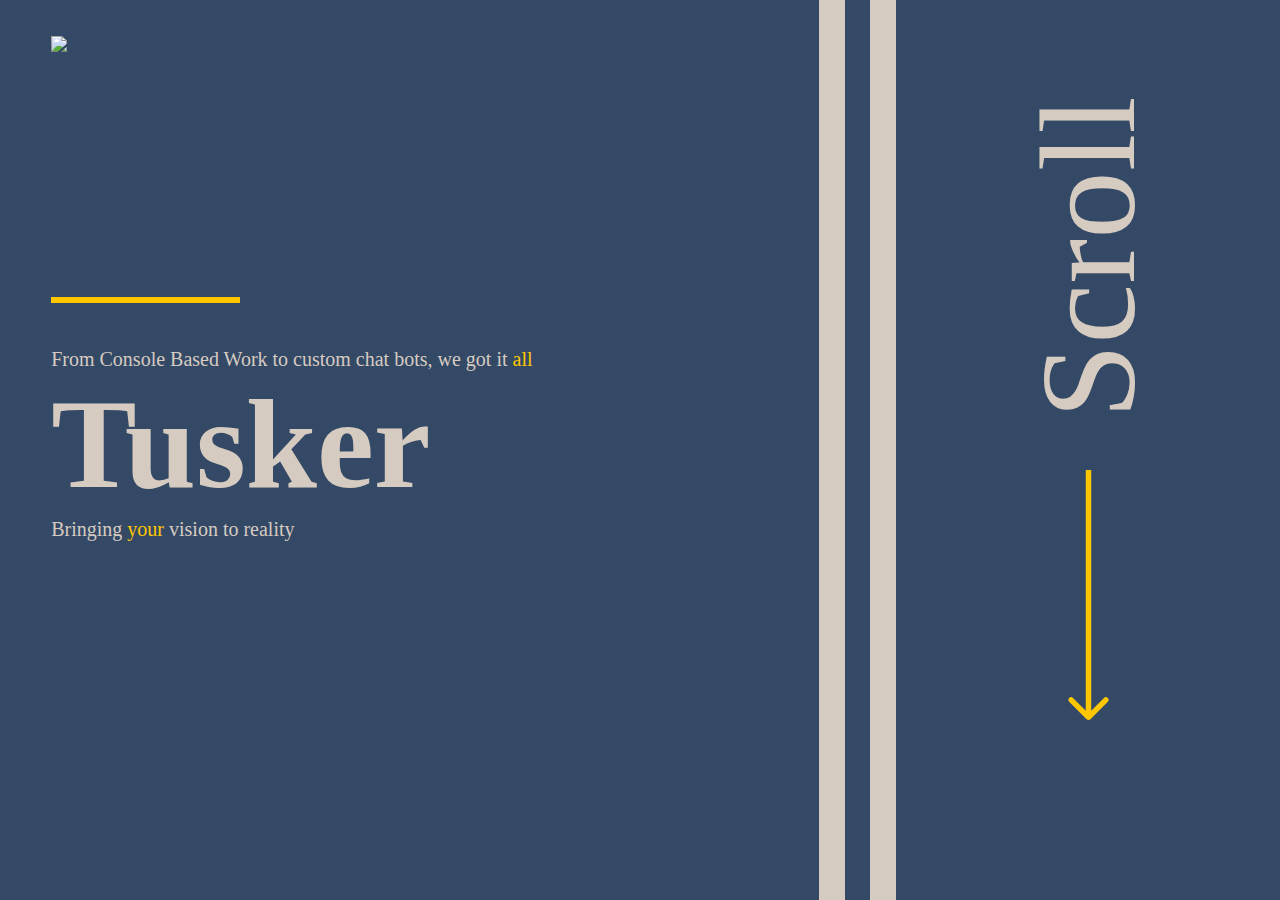
==== commit 7088859b: "Update" ====
--- a/index.html
+++ b/index.html
@@ -5,8 +5,9 @@
   <meta charset="UTF-8">
   <meta http-equiv="X-UA-Compatible" content="IE=edge">
   <meta name="viewport" content="width=device-width, initial-scale=1.0">
+  <link rel="icon" type="image/x-icon" href="./Branding/Tusker-Logo.png">
   <script src="index.js"></script>
-  <title>Document</title>
+  <title>Tusker Canada</title>
   <link rel="stylesheet" href="style.css">
 </head>
 
@@ -186,8 +187,8 @@
             <div class="short-line"></div>
             <h2 style="margin-top: 4%;">Lets Get in Touch</h2>
                 <h3>Whether its a request for a project, or you simplify have any questions, contact us by any of the methods below, and we can get in touch with you shortly!</h2>
-                <h2 ><span class="yellow">Email:</span> <a href="Tusker-Canada@gmail.com">Tusker-Canada@gmail.com</a></h2>
-                <h2><span class="yellow">GitHub:</span> <a href="github.com/tusker-canada">github.com/tusker-canada</a>  </h2>
+                <h2 ><span class="yellow">Email:</span> <a href="mailto:Tusker-Canada@gmail.com?subject = Questions&body = Hello Tusker,">Tusker-Canada@gmail.com</a></h2>
+                <h2><span class="yellow">GitHub:</span> <a href="https://www.github.com/tusker-canada">github.com/tusker-canada</a>  </h2>
     
             </div>
         </div>
--- a/style.css
+++ b/style.css
@@ -70,11 +70,11 @@
 /* Individual page backgrounds */
 
 .home {
-    background-image: linear-gradient( to right, #243d5f, #344966);
+  background-color: #344966;
 }
 
 .about {
-    background-image: linear-gradient( to right, #243d5f, #344966);
+  background-color: #344966;
 }
 
 .lecoin {
@@ -95,7 +95,7 @@
 }
 
 .contact {
-    background-image: linear-gradient( to right, #243d5f, #344966);
+  background-color: #344966;
 }
 
 
@@ -128,7 +128,7 @@
 aside {
   height: 100vh;
   width: 30vw;
-  background-image: linear-gradient( to right, #243d5f, #344966);
+  background-color: #344966;
   display: flex;
   flex-direction: row;
   justify-content: center;
@@ -169,24 +169,9 @@
   display: flex;
   flex-direction: column;
   justify-content: center;
-  transform: translatey(0px);
-  animation: float 1s ease-in-out infinite;
-  overflow: hidden;  
-}
-
-/* Floating Animation for the side bar*/
-@keyframes float {
-	0% {
-		transform: translatey(0px);
-	}
-	50% {
-		transform: translatey(-7vh);
-	}
-	100% {
-		transform: translatey(0px);
-        
-	}
-}
+  
+}
+
 
 /* Text within the sidebar */
 .side-bar h1 {
@@ -195,7 +180,6 @@
   font-family: Alef;
   font-size: 15vh;
   font-weight: lighter;
-
 }
 
 /* Arrow within the sidebar */
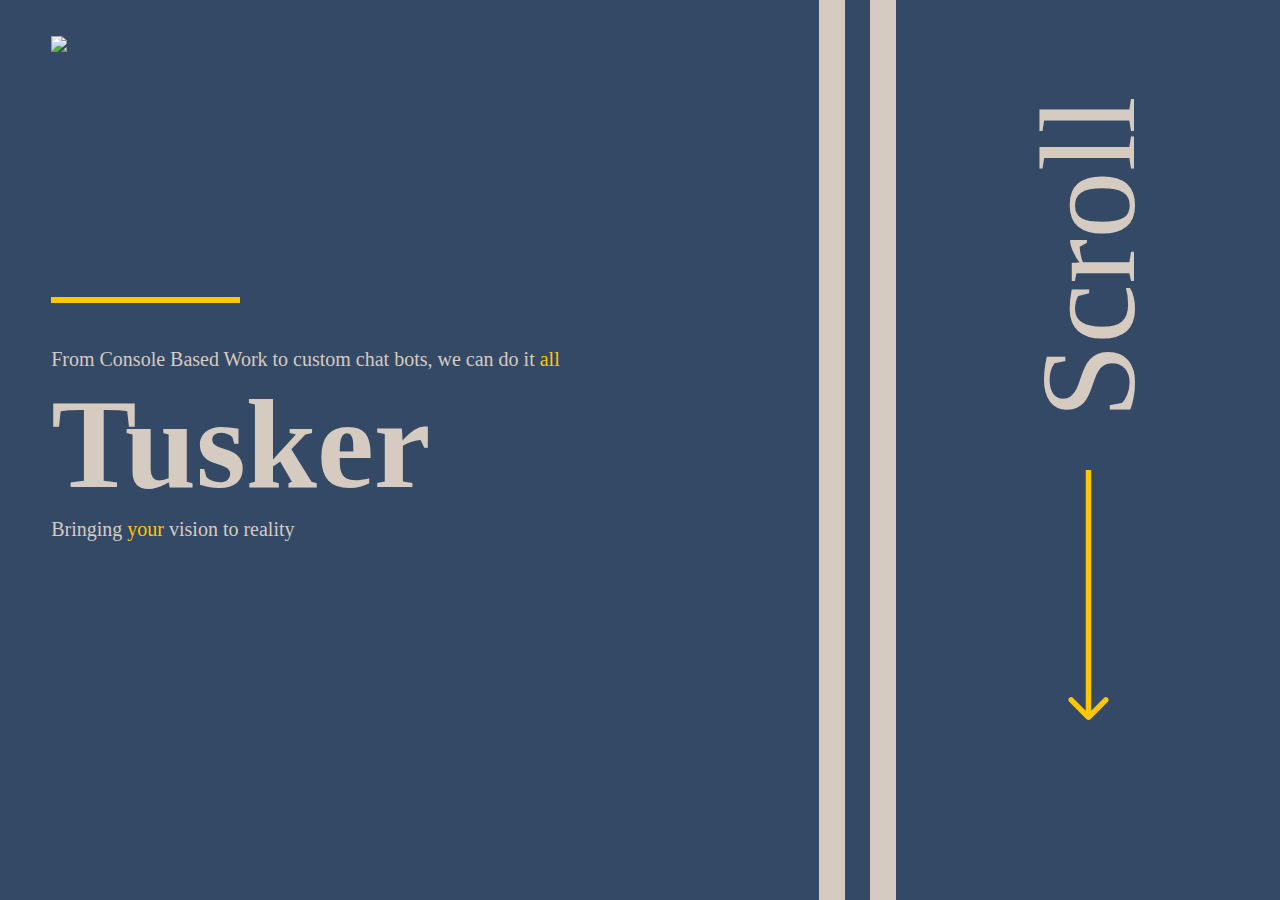
==== commit a9b480b2: "Update index.html" ====
--- a/index.html
+++ b/index.html
@@ -20,7 +20,7 @@
           </div>
           <div class="main-text">
             <div class="long-line"></div>
-            <h2>From Console Based Work to custom chat bots, we got it <span class="yellow">all</span></h2>
+            <h2>From Console Based Work to custom chat bots, we can do it <span class="yellow">all</span></h2>
             <h1>Tusker</h1>
             <h3>Bringing <span class="yellow">your</span> vision to reality</h2>
           </div>
@@ -153,8 +153,8 @@
           <div class="main-text">
             <div class="short-line"></div>
             <h1>ProductiveX</h1>
-            <h3> <span class="yellow">GitHub:</span> https://github.com/Tusker-Canada/ProductiveX</h3>
-            <h2><span class="yellow">Productivity</span> website built for hackathon (<span class="yellow">First place</span> finishers). Project demonstrated the ability for a strong back end, with multiple <span class="yellow">API</span> calls, which allows for a <span class="yellow">seamless</span> client experience</h2>
+            <h3> <a><span class="yellow">GitHub:</span> https://github.com/Tusker-Canada/ProductiveX</a></h3>
+            <h2><span class="yellow">Productivity</span> website built for hackathon (<span class="yellow">First place</span> finishers). Project demonstrated the ability for a strong back end, with multiple <span class="yellow">API</span> calls, which allows for a <span class="yellow">seamless</span> client experience.</h2>
             </div>
         </div>
         <div class="side-area">
@@ -188,7 +188,7 @@
             <h2 style="margin-top: 4%;">Lets Get in Touch</h2>
                 <h3>Whether its a request for a project, or you simplify have any questions, contact us by any of the methods below, and we can get in touch with you shortly!</h2>
                 <h2 ><span class="yellow">Email:</span> <a href="mailto:Tusker-Canada@gmail.com?subject = Questions&body = Hello Tusker,">Tusker-Canada@gmail.com</a></h2>
-                <h2><span class="yellow">GitHub:</span> <a href="https://www.github.com/tusker-canada">github.com/tusker-canada</a>  </h2>
+                <h2><span class="yellow">GitHub:</span> <a href="https://www.github.com/tusker-canada" target="_blank">github.com/tusker-canada</a>  </h2>
     
             </div>
         </div>
@@ -213,4 +213,4 @@
 
 
   </div>
-</body>+</body>
